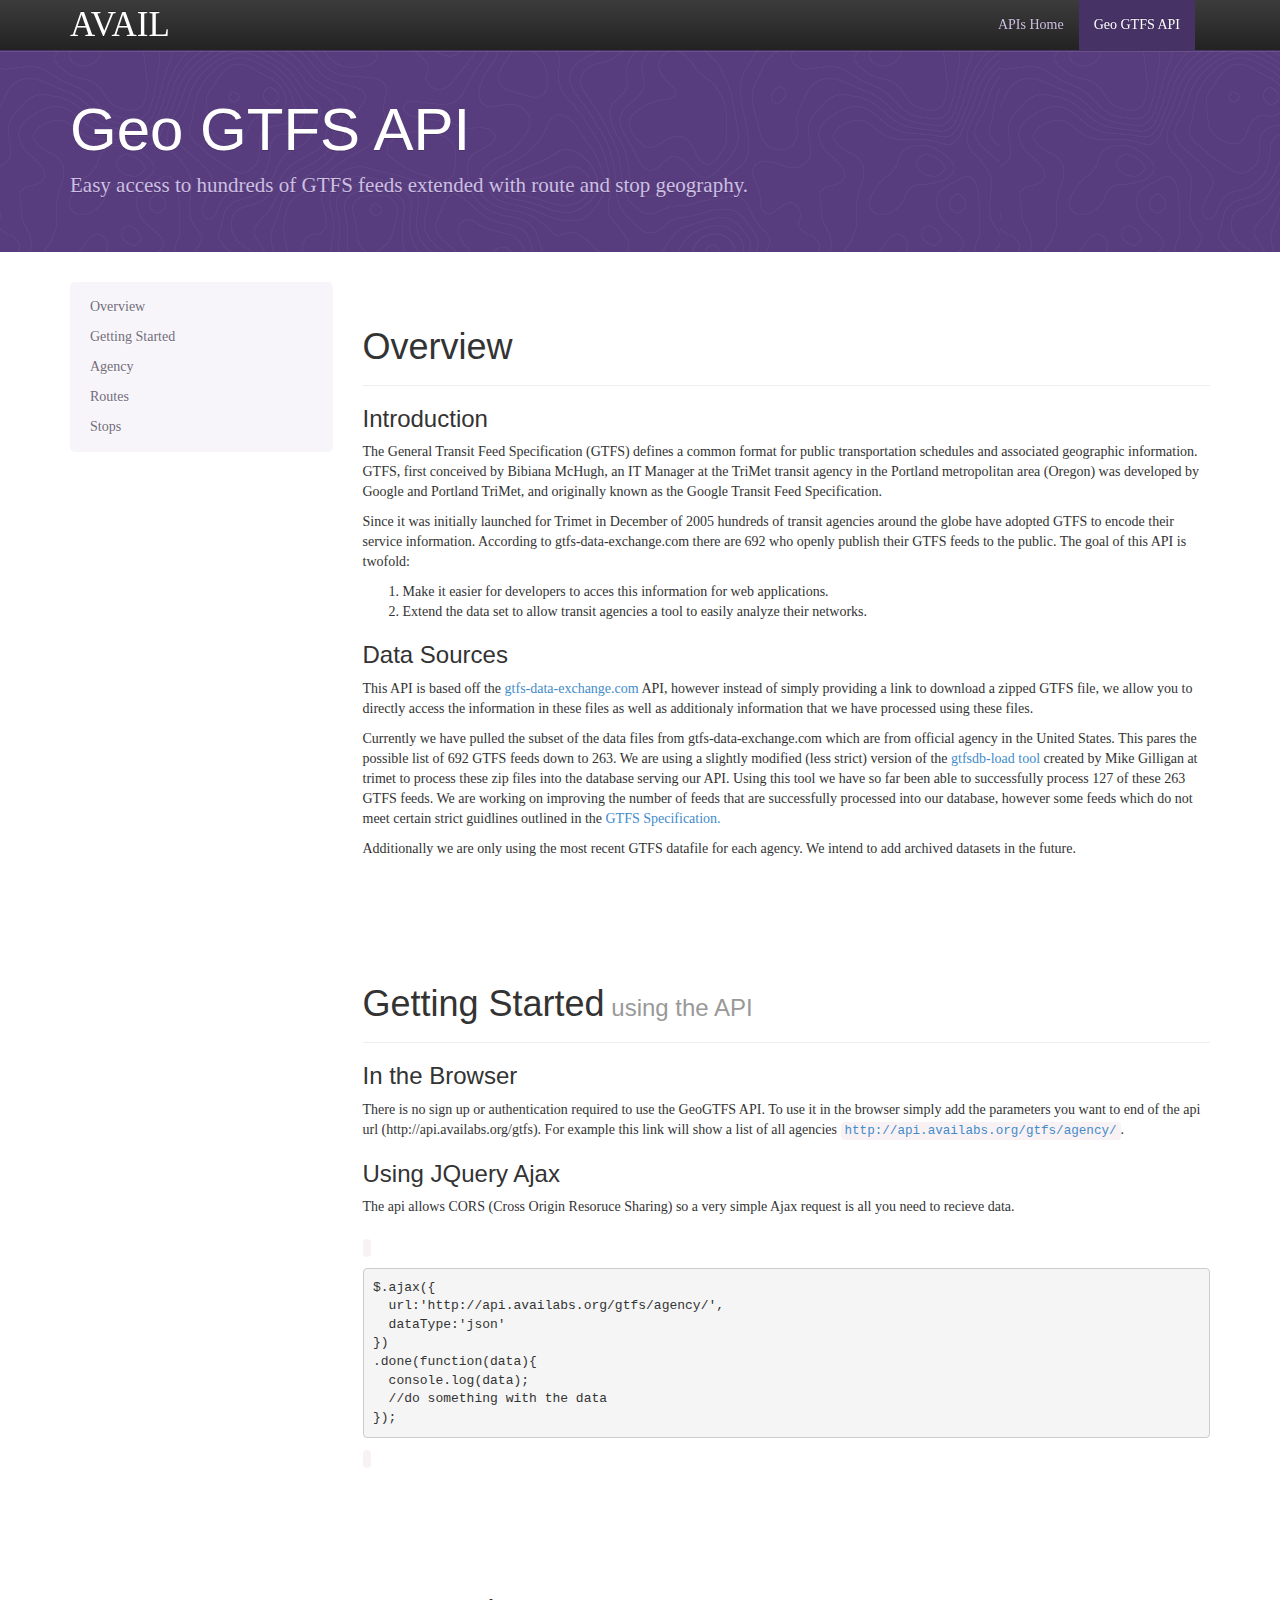
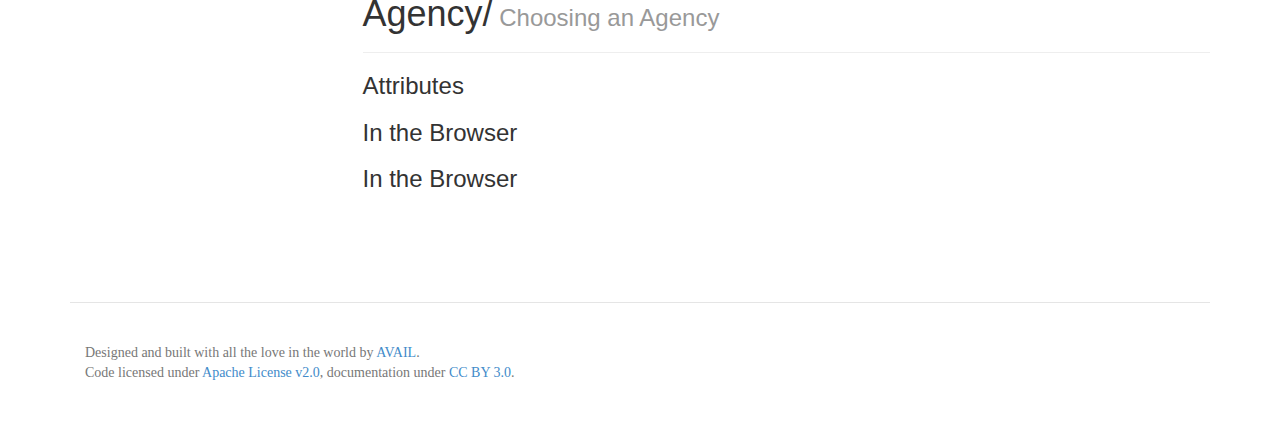
==== index.html @ b0ad1e2f "initial commit" ====
<!DOCTYPE html>
<!--[if lt IE 7]>      <html class="no-js lt-ie9 lt-ie8 lt-ie7"> <![endif]-->
<!--[if IE 7]>         <html class="no-js lt-ie9 lt-ie8"> <![endif]-->
<!--[if IE 8]>         <html class="no-js lt-ie9"> <![endif]-->
<!--[if gt IE 8]><!--> <html class="no-js"> <!--<![endif]-->
<head>
  <meta charset="utf-8">
  <meta http-equiv="X-UA-Compatible" content="IE=edge,chrome=1">
  <title>Geo GTFS API Docs | AVAIL </title>
  <meta name="description" content="">
  <meta name="viewport" content="width=device-width">
  <link rel="stylesheet" href="css/bootstrap.min.css">
  <style>
      body {
          padding-top: 50px;
          padding-bottom: 20px;
      }
  </style>
  <link rel="stylesheet" href="css/bootstrap-theme.min.css">
  <link rel="stylesheet" href="css/main.css">
  <script src="js/vendor/modernizr-2.6.2-respond-1.1.0.min.js"></script>
</head>
<body>
  <a class="sr-only" href="#content">Skip navigation</a>
  <!-- Docs master nav -->
<header class="navbar navbar-inverse navbar-fixed-top bs-docs-nav" role="banner">
  <div class="container">
    <div class="navbar-header">
      <button class="navbar-toggle" type="button" data-toggle="collapse" data-target=".bs-navbar-collapse">
        <span class="sr-only">Toggle navigation</span>
        <span class="icon-bar"></span>
        <span class="icon-bar"></span>
        <span class="icon-bar"></span>
      </button>
      <a href="http://availabs.org/" class="navbar-brand">AVAIL</a>
    </div>
    <nav class="collapse navbar-collapse bs-navbar-collapse" role="navigation">
      <ul class="nav navbar-nav pull-right">
        <li>
          <a href="../components">APIs Home</a>
        </li>
        <li class="active">
          <a href="../javascript">Geo GTFS API</a>
        </li>
      </ul>
    </nav>
  </div>
</header>
<!-- Docs page layout -->
<div class="bs-header" id="content">
  <div class="container">
    <h1>Geo GTFS API</h1>
    <p>Easy access to hundreds of GTFS feeds extended with route and stop geography.</p>
  </div>
</div>

<div class="container bs-docs-container">
  <div class="row">
    <div class="col-md-3">
      <div class="bs-sidebar hidden-print" role="complementary">
        <ul class="nav bs-sidenav">
          <li>
            <a href="#docs-overview">Overview</a>
            <ul class="nav">
              <li><a href="#docs-introduction">Introduction</a></li>
              <li><a href="#docs-data-sources">Data Sources</a></li>
            </ul>
          </li>
          <li><a href="#getting-started">Getting Started</a>
            <ul class="nav">
              <li><a href="#in-the-browser">In the Browser</a></li>
              <li><a href="#using-jquery">Using JQuery</a></li>
            </ul>
          </li>
          <li>
            <a href="#agency">Agency</a>
            <ul class="nav">
              <li><a href="#agency-attributes">Attributes</a></li>
              <li><a href="#agency-id">/:id</a></li>
              <li><a href="#agency-find">/find</a></li>
            </ul>
          </li>
          <li>
            <a href="#agency">Routes</a>
            <ul class="nav">
              <li><a href="#agency-attributes">Attributes</a></li>
              <li><a href="#agency-id">/:id</a></li>
              <li><a href="#agency-find">/find</a></li>
            </ul>
          </li>
          <li>
            <a href="#agency">Stops</a>
            <ul class="nav">
              <li><a href="#agency-attributes">Attributes</a></li>
              <li><a href="#agency-id">/:id</a></li>
              <li><a href="#agency-find">/find</a></li>
            </ul>
          </li>
        </ul>
      </div>
    </div>
    <div class="col-md-9" role="main">
      <!-- Overview
      ================================================== -->
      <div class="bs-docs-section">
        <div class="page-header">
          <h1 id="docs-overview">Overview</h1>
        </div>

        <h3 id="docs-introduction">Introduction</h3>
        <p> The General Transit Feed Specification (GTFS) defines a common format for public transportation schedules and associated geographic information. GTFS, first conceived by Bibiana McHugh, an IT Manager at the TriMet transit agency in the Portland metropolitan area (Oregon) was developed by Google and Portland TriMet, and originally known as the Google Transit Feed Specification.</p>
        
        <p>Since it was initially launched for Trimet in December of 2005 hundreds of transit agencies around the globe have adopted GTFS to encode their service information. According to gtfs-data-exchange.com there are 692 who openly publish their GTFS feeds to the public. The goal of this API is twofold:  
          <ol>
            <li>Make it easier for developers to acces this information for web applications.</li>
            <li>Extend the data set to allow transit agencies a tool to easily analyze their networks.</li>
          </ol>
        </p>

        <h3 id="docs-data-sources">Data Sources</h3>
        <p> This API is based off the <a href="http://gtfs-data-exchange.com">gtfs-data-exchange.com</a> API, however instead of simply providing a link to download a zipped GTFS file, we allow you to directly access the information in these files as well as additionaly information that we have processed using these files.
        </p>

            <p>Currently we have pulled the subset of the data files from gtfs-data-exchange.com which are from official agency in the United States. This pares the possible list of 692 GTFS feeds down to 263. We are using a slightly modified (less strict) version of the <a href="https://code.google.com/p/gtfsdb/">gtfsdb-load tool</a> created by Mike Gilligan at trimet to process these zip files into the database serving our API. Using this tool we have so far been able to successfully process 127 of these 263 GTFS feeds. We are working on improving the number of feeds that are successfully processed into our database, however some feeds which do not meet certain strict guidlines outlined in the <a href="http://code.google.com/transit/spec/transit_feed_specification.html">GTFS Specification.</a>
            </p>

            <p>
              Additionally we are only using the most recent GTFS datafile for each agency. We intend to add archived datasets in the future. 
            </p>

      </div>
      <!-- Getting Started
      ================================================== -->
      <div class="bs-docs-section">
        <div class="page-header">
          <h1 id="getting-started">Getting Started<small> using the API</small></h1>
        </div>
        <h3 id="in-the-browser">In the Browser</h3>
        <p> There is no sign up or authentication required to use the GeoGTFS API. To use it in the browser simply add the parameters you want to end of the api url (http://api.availabs.org/gtfs). For example this link will show a list of all agencies <code><a href="http://api.availabs.org/gtfs/agency" target="_blank">http://api.availabs.org/gtfs/agency/</a></code>.

        </p>
        <h3 id="using-jquery">Using JQuery Ajax</h3>
        <p>
          The api allows CORS (Cross Origin Resoruce Sharing) so a very simple Ajax request is all you need to recieve data.<br>
          <br>
          <code>
<pre>
$.ajax({
  url:'http://api.availabs.org/gtfs/agency/',
  dataType:'json'
})
.done(function(data){
  console.log(data);
  //do something with the data
});
</pre>
          </code>

        </p>
      </div>
      <div class="bs-docs-section">
        <div class="page-header">
          <h1 id="agency">Agency/<small> Choosing an Agency</small></h1>
        </div>
        <h3 id="agency-attributes">Attributes</h3>
        <p></p>
        <h3 id="in-the-browser">In the Browser</h3>
        <p></p>
        <h3 id="in-the-browser">In the Browser</h3>
        <p></p>
      </div>
  </div><!-- end role="main"-->
</div><!-- end class="container bs-docs-container" -->

<!-- Footer
================================================== -->
<footer class="bs-footer" role="contentinfo">
  <div class="container">
    <div class="bs-social">
     
    </div>
    <p>Designed and built with all the love in the world by <a href="http://availabs.org" target="_blank">AVAIL</a>.</p>
    <p>Code licensed under <a href="http://www.apache.org/licenses/LICENSE-2.0" target="_blank">Apache License v2.0</a>, documentation under <a href="http://creativecommons.org/licenses/by/3.0/">CC BY 3.0</a>.</p>
  </div>
</footer>

<script src="//ajax.googleapis.com/ajax/libs/jquery/1.10.1/jquery.min.js"></script>
<script>window.jQuery || document.write('<script src="js/vendor/jquery-1.10.1.min.js"><\/script>')</script>
<script src="js/vendor/bootstrap.min.js"></script>
<script src="js/main.js"></script>
<script src="http://d3js.org/d3.v3.min.js"></script>
<script src="http://d3js.org/d3.hexbin.v0.min.js?5c6e4f0"></script>
<script src="http://d3js.org/d3.geo.tile.v0.min.js"></script>
<script type="text/javascript" src="http://maps.google.com/maps/api/js?sensor=false"></script>
<script type="text/javascript" src="js/vendor/jquery.gmap.js"></script>
</body>
</html>
---- css/main.css ----
/* ==========================================================================
   Author's custom styles
   ========================================================================== */


@font-face {
  font-family: 'Oxygen';
  font-style: normal;
  font-weight: 400;
  src: local('Oxygen'), local('Oxygen-Regular'), url(http://themes.googleusercontent.com/static/fonts/oxygen/v2/RzoNiRR1p2Mqyyz2RwqSMw.woff) format('woff');
}
@font-face {
  font-family: 'Oxygen';
  font-style: normal;
  font-weight: 700;
  src: local('Oxygen Bold'), local('Oxygen-Bold'), url(http://themes.googleusercontent.com/static/fonts/oxygen/v2/yVHpdQrmTj9Kax1tmFSx2j8E0i7KZn-EPnyo3HZu7kw.woff) format('woff');
}
/*
 * Bootstrap Documentation
 * Special styles for presenting Bootstrap's documentation and code examples.
 *
 * Table of contents:
 *
 * Scaffolding
 * Main navigation
 * Footer
 * Social buttons
 * Homepage
 * Page headers
 * Old docs callout
 * Ads
 * Side navigation
 * Docs sections
 * Callouts
 * Grid styles
 * Examples
 * Code snippets (highlight)
 * Responsive tests
 * Glyphicons
 * Customizer
 * Miscellaneous
 */


/*
 * Scaffolding
 *
 * Update the basics of our documents to prep for docs content.
 */

body {
  position: relative; /* For scrollyspy */
  padding-top: 50px; /* Account for fixed navbar */
  font-family: 'Oxygen';
}

/* Keep code small in tables on account of limited space */
.table code {
  font-size: 13px;
  font-weight: normal;
}

/* Outline button for use within the docs */
.btn-outline {
  color: #563d7c;
  background-color: #fff;
  border-color: #e5e5e5;
}
.btn-outline:hover,
.btn-outline:focus,
.btn-outline:active {
  color: #fff;
  background-color: #563d7c;
  border-color: #563d7c;
}

/* Inverted outline button (white on dark) */
.btn-outline-inverse {
  color: #fff;
  background-color: transparent;
  border-color: #cdbfe3;
}
.btn-outline-inverse:hover,
.btn-outline-inverse:focus,
.btn-outline-inverse:active {
  color: #563d7c;
  text-shadow: none;
  background-color: #fff;
  border-color: #fff;
}


/*
 * Main navigation
 *
 * Turn the `.navbar` at the top of the docs purple.
 */

.bs-docs-nav {
  text-shadow: 0 -1px 0 rgba(0,0,0,.15);
  background-color: #563d7c;
  border-color: #463265;
  box-shadow: 0 1px 0 rgba(255,255,255,.1);
}
.bs-docs-nav .navbar-collapse {
  border-color: #463265;
}
.bs-docs-nav .navbar-brand {
  color: #fff;
  font-size: 2.5em;
}
.bs-docs-nav .navbar-nav > li > a {
  color: #cdbfe3;
}
.bs-docs-nav .navbar-nav > li > a:hover {
  color: #fff;
}
.bs-docs-nav .navbar-nav > .active > a,
.bs-docs-nav .navbar-nav > .active > a:hover {
  color: #fff;
  background-color: #463265;
}
.bs-docs-nav .navbar-toggle {
  border-color: #563d7c;
}
.bs-docs-nav .navbar-toggle:hover {
  background-color: #463265;
  border-color: #463265;
}


/*
 * Footer
 *
 * Separated section of content at the bottom of all pages, save the homepage.
 */

.bs-footer {
  padding-top: 40px;
  padding-bottom: 30px;
  margin-top: 100px;
  color: #777;
  text-align: center;
  border-top: 1px solid #e5e5e5;
}
.footer-links {
  margin: 10px 0;
  padding-left: 0;
}
.footer-links li {
  display: inline;
  padding: 0 2px;
}
.footer-links li:first-child {
  padding-left: 0;
}

@media (min-width: 768px) {
  .bs-footer {
    text-align: left;
  }
  .bs-footer p {
    margin-bottom: 0;
  }
}


/*
 * Social buttons
 *
 * Twitter and GitHub social action buttons (for homepage and footer).
 */

.bs-social {
  text-align: center;
}
.bs-social-buttons {
  display: inline-block;
  margin-bottom: 20px;
  padding-left: 0;
  list-style: none;
}
.bs-social-buttons li {
  display: inline-block;
  line-height: 1;
  padding: 5px 8px;
}
.bs-social-buttons .twitter-follow-button {
  width: 225px !important;
}
.bs-social-buttons .twitter-share-button {
  width: 98px !important;
}
/* Style the GitHub buttons via CSS instead of inline attributes */
.github-btn {
  border: 0;
  overflow: hidden;
}

@media screen and (min-width: 768px) {
  .bs-social {
    text-align: left;
  }
}


/*
 * Topography, yo!
 *
 * Apply the map background via base64 and relevant colors where we need 'em.
 */

.bs-docs-home,
.bs-header {
  color: #cdbfe3;
  background-color: #428bca;
  background-image: url([data-uri]);
}


/*
 * Homepage
 *
 * Tweaks to the custom homepage and the masthead (main jumbotron).
 */

 /* Masthead (headings and download button) */
 .bs-masthead {
  position: relative;
  padding: 30px 15px;
  text-align: center;
  text-shadow: 0 1px 0 rgba(0,0,0,.15);
}
.bs-masthead h1 {
  font-size: 50px;
  line-height: 1;
  color: #fff;
}
.bs-masthead .btn-outline-inverse {
  margin-top: 20px;
  margin-bottom: 20px;
  padding: 18px 24px;
  font-size: 24px;
}

/* Links to project-level content like the repo, Expo, etc */
.bs-masthead-links {
  margin-bottom: 20px;
  padding-left: 0;
  list-style: none;
  text-align: center;
}
.bs-masthead-links li {
  display: inline-block;
  padding: 4px 8px;
}
.bs-masthead-links a {
  color: #fff;
}

@media screen and (min-width: 768px) {
  .bs-masthead {
    text-align: left;
    padding-top:    140px;
    padding-bottom: 140px;
  }
  .bs-masthead h1 {
    font-size: 100px;
  }
  .bs-masthead .lead {
    margin-right: 25%;
    font-size: 30px;
  }
  .bs-masthead-links {
    padding: 0;
    text-align: left;
  }
}


/*
 * Page headers
 *
 * Jumbotron-esque headers at the top of every page that's not the homepage.
 */


/* Page headers */
.bs-header {
  padding: 30px 15px 40px; /* side padding builds on .container 15px, so 30px */
  font-size: 16px;
  text-align: center;
  text-shadow: 0 1px 0 rgba(0,0,0,.15);
}
.bs-header h1 {
  color: #fff;
}
.bs-header p {
  font-weight: 300;
  line-height: 1.5;
}
.bs-header .container {
  position: relative;
}

@media screen and (min-width: 768px) {
  .bs-header {
    font-size: 21px;
    text-align: left;
  }
  .bs-header h1 {
    font-size: 60px;
    line-height: 1;
  }
}

@media screen and (min-width: 992px) {
  .bs-header h1,
  .bs-header p {
    margin-right: 380px;
  }
}


/*
 * Carbon ads
 *
 * Single display ad that shows on all pages (except homepage) in page headers.
 * The hella `!important` is required for any pre-set property.
 */

.carbonad {
  width: auto !important;
  margin: 50px -30px -40px !important;
  padding: 20px !important;
  overflow: hidden; /* clearfix */
  height: auto !important;
  font-size: 13px !important;
  line-height: 16px !important;
  text-align: left;
  background: #463265 !important;
  border: 0 !important;
  box-shadow: inset 0 3px 5px rgba(0,0,0,.075);
}
.carbonad-img {
  margin: 0 !important;
}
.carbonad-text,
.carbonad-tag {
  float: none !important;
  display: block !important;
  width: auto !important;
  height: auto !important;
  margin-left: 145px !important;
  font-family: "Helvetica Neue", Helvetica, Arial, sans-serif !important;
}
.carbonad-text {
  padding-top: 0 !important;
}
.carbonad-tag {
  color: #cdbfe3 !important;
  text-align: left !important;
}
.carbonad-text a,
.carbonad-tag a {
  color: #fff !important;
}
.carbonad #azcarbon > img {
  display: none; /* hide what I assume are tracking images */
}

@media screen and (min-width: 768px) {
  .carbonad {
    margin: 0 !important;
    border-radius: 4px;
    box-shadow: inset 0 3px 5px rgba(0,0,0,.075), 0 1px 0 rgba(255,255,255,.1);
  }
}

@media screen and (min-width: 992px) {
  .carbonad {
    position: absolute;
    top: 20px;
    right: 0;
    padding: 15px !important;
    width: 330px !important;
    min-height: 132px;
  }
}


/* Homepage variations */
.bs-docs-home .carbonad {
  margin: 0 -15px 40px !important;
}
@media screen and (min-width: 480px) {
  .bs-docs-home .carbonad {
    width: 330px !important;
    margin: 0 auto 40px !important;
    border-radius: 4px;
  }
}
@media screen and (min-width: 768px) {
  .bs-docs-home .carbonad {
    float: left;
    width: 330px !important;
    margin: 0 0 30px !important;
  }
  .bs-docs-home .bs-social,
  .bs-docs-home .bs-masthead-links {
    margin-left: 350px;
  }
}
@media screen and (min-width: 992px) {
  .bs-docs-home .carbonad {
    position: static;
  }
}
@media screen and (min-width: 1170px) {
  .bs-docs-home .carbonad {
    margin-top: -25px !important;
  }
}


/*
 * Callout for 2.3.2 docs
 *
 * Only appears below page headers (not on the homepage). The homepage gets its
 * own link with the masthead links.
 */

.bs-old-docs {
  padding: 15px 20px;
  color: #777;
  background-color: #fafafa;
  border-top: 1px solid #fff;
  border-bottom: 1px solid #e5e5e5;
}
.bs-old-docs strong {
  color: #555;
}


/*
 * Side navigation
 *
 * Scrollspy and affixed enhanced navigation to highlight sections and secondary
 * sections of docs content.
 */

/* By default it's not affixed in mobile views, so undo that */
.bs-sidebar.affix {
  position: static;
}

/* First level of nav */
.bs-sidenav {
  margin-top: 30px;
  margin-bottom: 30px;
  padding-top:    10px;
  padding-bottom: 10px;
  text-shadow: 0 1px 0 #fff;
  background-color: #f7f5fa;
  border-radius: 5px;
}

/* All levels of nav */
.bs-sidebar .nav > li > a {
  display: block;
  color: #716b7a;
  padding: 5px 20px;
}
.bs-sidebar .nav > li > a:hover,
.bs-sidebar .nav > li > a:focus {
  text-decoration: none;
  background-color: #e5e3e9;
  border-right: 1px solid #dbd8e0;
}
.bs-sidebar .nav > .active > a,
.bs-sidebar .nav > .active:hover > a,
.bs-sidebar .nav > .active:focus > a {
  font-weight: bold;
  color: #563d7c;
  background-color: transparent;
  border-right: 1px solid #563d7c;
}

/* Nav: second level (shown on .active) */
.bs-sidebar .nav .nav {
  display: none; /* Hide by default, but at >768px, show it */
  margin-bottom: 8px;
}
.bs-sidebar .nav .nav > li > a {
  padding-top:    3px;
  padding-bottom: 3px;
  padding-left: 30px;
  font-size: 90%;
}

/* Show and affix the side nav when space allows it */
@media screen and (min-width: 992px) {
  .bs-sidebar .nav > .active > ul {
    display: block;
  }
  /* Widen the fixed sidebar */
  .bs-sidebar.affix,
  .bs-sidebar.affix-bottom {
    width: 213px;
  }
  .bs-sidebar.affix {
    position: fixed; /* Undo the static from mobile first approach */
    top: 80px;
  }
  .bs-sidebar.affix-bottom {
    position: absolute; /* Undo the static from mobile first approach */
  }
  .bs-sidebar.affix-bottom .bs-sidenav,
  .bs-sidebar.affix .bs-sidenav {
    margin-top: 0;
    margin-bottom: 0;
  }
}
@media screen and (min-width: 1200px) {
  /* Widen the fixed sidebar again */
  .bs-sidebar.affix-bottom,
  .bs-sidebar.affix {
    width: 263px;
  }
}


/*
 * Docs sections
 *
 * Content blocks for each component or feature.
 */

/* Space things out */
.bs-docs-section + .bs-docs-section {
  padding-top: 40px;
}

/* Janky fix for preventing navbar from overlapping */
h1[id] {
  padding-top: 80px;
  margin-top: -45px;
}


/*
 * Callouts
 *
 * Not quite alerts, but custom and helpful notes for folks reading the docs.
 * Requires a base and modifier class.
 */

/* Common styles for all types */
.bs-callout {
  margin: 20px 0;
  padding: 15px 30px 15px 15px;
  border-left: 5px solid #eee;
}
.bs-callout h4 {
  margin-top: 0;
}
.bs-callout p:last-child {
  margin-bottom: 0;
}
.bs-callout code,
.bs-callout .highlight {
  background-color: #fff;
}

/* Variations */
.bs-callout-danger {
  background-color: #fcf2f2;
  border-color: #dFb5b4;
}
.bs-callout-warning {
  background-color: #fefbed;
  border-color: #f1e7bc;
}
.bs-callout-info {
  background-color: #f0f7fd;
  border-color: #d0e3f0;
}


/*
 * Grid examples
 *
 * Highlight the grid columns within the docs so folks can see their padding,
 * alignment, sizing, etc.
 */

.show-grid {
  margin-bottom: 15px;
}
.show-grid [class^="col-"] {
  padding-top: 10px;
  padding-bottom: 10px;
  background-color: #eee;
  border: 1px solid #ddd;
  background-color: rgba(86,61,124,.15);
  border: 1px solid rgba(86,61,124,.2);
}


/*
 * Examples
 *
 * Isolated sections of example content for each component or feature. Usually
 * followed by a code snippet.
 */

.bs-example {
  position: relative;
  padding: 45px 15px 15px;
  margin: 0 -15px 15px;
  background-color: #fafafa;
  box-shadow: inset 0 3px 6px rgba(0,0,0,.05);
  border-color: #e5e5e5 #eee #eee;
  border-style: solid;
  border-width: 1px 0;
}
/* Echo out a label for the example */
.bs-example:after {
  content: "Example";
  position: absolute;
  top:  15px;
  left: 15px;
  font-size: 12px;
  font-weight: bold;
  color: #bbb;
  text-transform: uppercase;
  letter-spacing: 1px;
}

/* Tweak display of the code snippets when following an example */
.bs-example + .highlight {
  margin: -15px -15px 15px;
  border-radius: 0;
  border-width: 0 0 1px;
}

/* Make the examples and snippets not full-width */
@media screen and (min-width: 768px) {
  .bs-example {
    margin-left: 0;
    margin-right: 0;
    background-color: #fff;
    border-width: 1px;
    border-color: #ddd;
    border-radius: 4px 4px 0 0;
    box-shadow: none;
  }
  .bs-example + .highlight {
    margin-top: -16px;
    margin-left: 0;
    margin-right: 0;
    border-width: 1px;
    border-bottom-left-radius: 4px;
    border-bottom-right-radius: 4px;
  }
}

/* Tweak content of examples for optimum awesome */
.bs-example > p:last-child,
.bs-example > ul:last-child,
.bs-example > ol:last-child,
.bs-example > blockquote:last-child,
.bs-example > .form-control:last-child,
.bs-example > .table:last-child,
.bs-example > .navbar:last-child,
.bs-example > .jumbotron:last-child,
.bs-example > .alert:last-child,
.bs-example > .panel:last-child,
.bs-example > .list-group:last-child,
.bs-example > .well:last-child,
.bs-example > .progress:last-child,
.bs-example > .table-responsive:last-child > .table {
  margin-bottom: 0;
}
.bs-example > p > .close {
  float: none;
}

/* Typography */
.bs-example-type .table td:last-child {
  color: #999;
  vertical-align: middle;
}
.bs-example-type .table td {
  padding: 15px 0;
  border-color: #eee;
}
.bs-example-type .table tr:first-child td {
  border-top: 0;
}
.bs-example-type h1,
.bs-example-type h2,
.bs-example-type h3,
.bs-example-type h4,
.bs-example-type h5,
.bs-example-type h6 {
  margin: 0;
}

/* Images */
.bs-example > .img-circle,
.bs-example > .img-rounded,
.bs-example > .img-thumbnail {
  margin: 5px;
}

/* Buttons */
.bs-example > .btn,
.bs-example > .btn-group {
  margin-top: 5px;
  margin-bottom: 5px;
}
.bs-example > .btn-toolbar + .btn-toolbar {
  margin-top: 10px;
}

/* Forms */
.bs-example-control-sizing select,
.bs-example-control-sizing input[type="text"] + input[type="text"] {
  margin-top: 10px;
}
.bs-example-form .input-group {
  margin-bottom: 10px;
}
.bs-example > textarea.form-control {
  resize: vertical;
}

/* List groups */
.bs-example > .list-group {
  max-width: 400px;
}

/* Navbars */
.bs-example .navbar:last-child {
  margin-bottom: 0;
}
.bs-navbar-top-example,
.bs-navbar-bottom-example {
  z-index: 1;
  padding: 0;
  overflow: hidden; /* cut the drop shadows off */
}
.bs-navbar-top-example .navbar-header,
.bs-navbar-bottom-example .navbar-header {
  margin-left: 0;
}
.bs-navbar-top-example .navbar-fixed-top,
.bs-navbar-bottom-example .navbar-fixed-bottom {
  position: relative;
  margin-left: 0;
  margin-right: 0;
}
.bs-navbar-top-example {
  padding-bottom: 45px;
}
.bs-navbar-top-example:after {
  top: auto;
  bottom: 15px;
}
.bs-navbar-top-example .navbar-fixed-top {
  top: -1px;
}
.bs-navbar-bottom-example {
  padding-top: 45px;
}
.bs-navbar-bottom-example .navbar-fixed-bottom {
  bottom: -1px;
}
.bs-navbar-bottom-example .navbar {
  margin-bottom: 0;
}
@media (min-width: 768px) {
  .bs-navbar-top-example .navbar-fixed-top,
  .bs-navbar-bottom-example .navbar-fixed-bottom {
    position: absolute;
  }
  .bs-navbar-top-example {
    border-radius: 0 0 4px 4px;
  }
  .bs-navbar-bottom-example {
    border-radius: 4px 4px 0 0;
  }
}

/* Pagination */
.bs-example .pagination {
  margin-top: 10px;
  margin-bottom: 10px;
}

/* Pager */
.bs-example > .pager {
  margin-top: 0;
}

/* Example modals */
.bs-example-modal {
  background-color: #f5f5f5;
}
.bs-example-modal .modal {
  position: relative;
  top: auto;
  right: auto;
  left: auto;
  bottom: auto;
  z-index: 1;
  display: block;
}
.bs-example-modal .modal-dialog {
  left: auto;
  margin-left: auto;
  margin-right: auto;
}

/* Example dropdowns */
.bs-example > .dropdown > .dropdown-menu {
  position: static;
  display: block;
  margin-bottom: 5px;
}

/* Example tabbable tabs */
.bs-example-tabs .nav-tabs {
  margin-bottom: 15px;
}

/* Tooltips */
.bs-example-tooltips {
  text-align: center;
}
.bs-example-tooltips > .btn {
  margin-top: 5px;
  margin-bottom: 5px;
}

/* Popovers */
.bs-example-popover {
  padding-bottom: 24px;
  background-color: #f9f9f9;
}
.bs-example-popover .popover {
  position: relative;
  display: block;
  float: left;
  width: 260px;
  margin: 20px;
}

/* Scrollspy demo on fixed height div */
.scrollspy-example {
  position: relative;
  height: 200px;
  margin-top: 10px;
  overflow: auto;
}


/*
 * Code snippets
 *
 * Generated via Pygments and Jekyll, these are snippets of HTML, CSS, and JS.
 */

.highlight {
  display: none; /* hidden by default, until >480px */
  padding: 9px 14px;
  margin-bottom: 14px;
  background-color: #f7f7f9;
  border: 1px solid #e1e1e8;
  border-radius: 4px;
}
.highlight pre {
  padding: 0;
  margin-top: 0;
  margin-bottom: 0;
  background-color: transparent;
  border: 0;
  white-space: nowrap;
}
.highlight pre code {
  font-size: inherit;
  color: #333; /* Effectively the base text color */
}
.highlight pre .lineno {
  display: inline-block;
  width: 22px;
  padding-right: 5px;
  margin-right: 10px;
  text-align: right;
  color: #bebec5;
}

/* Show code snippets when we have the space */
@media screen and (min-width: 481px) {
  .highlight {
    display: block;
  }
}


/*
 * Responsive tests
 *
 * Generate a set of tests to show the responsive utilities in action.
 */

/* Responsive (scrollable) doc tables */
.table-responsive .highlight pre {
  white-space: normal;
}

/* Utility classes table  */
.bs-table th small,
.responsive-utilities th small {
  display: block;
  font-weight: normal;
  color: #999;
}
.responsive-utilities tbody th {
  font-weight: normal;
}
.responsive-utilities td {
  text-align: center;
}
.responsive-utilities td.is-visible {
  color: #468847;
  background-color: #dff0d8 !important;
}
.responsive-utilities td.is-hidden {
  color: #ccc;
  background-color: #f9f9f9 !important;
}

/* Responsive tests */
.responsive-utilities-test {
  margin-top: 5px;
}
.responsive-utilities-test .col-xs-6 {
  margin-bottom: 10px;
}
.responsive-utilities-test span {
  padding: 15px 10px;
  font-size: 14px;
  font-weight: bold;
  line-height: 1.1;
  text-align: center;
  border-radius: 4px;
}
.visible-on .col-xs-6 .hidden-xs,
.visible-on .col-xs-6 .hidden-sm,
.visible-on .col-xs-6 .hidden-md,
.visible-on .col-xs-6 .hidden-lg,
.hidden-on .col-xs-6 .visible-xs,
.hidden-on .col-xs-6 .visible-sm,
.hidden-on .col-xs-6 .visible-md,
.hidden-on .col-xs-6 .visible-lg {
  color: #999;
  border: 1px solid #ddd;
}
.visible-on .col-xs-6 .visible-xs,
.visible-on .col-xs-6 .visible-sm,
.visible-on .col-xs-6 .visible-md,
.visible-on .col-xs-6 .visible-lg,
.hidden-on .col-xs-6 .hidden-xs,
.hidden-on .col-xs-6 .hidden-sm,
.hidden-on .col-xs-6 .hidden-md,
.hidden-on .col-xs-6 .hidden-lg {
  color: #468847;
  background-color: #dff0d8;
  border: 1px solid #d6e9c6;
}


/*
 * Glyphicons
 *
 * Special styles for displaying the icons and their classes in the docs.
 */

.bs-glyphicons {
  padding-left: 0;
  padding-bottom: 1px;
  margin-bottom: 20px;
  list-style: none;
  overflow: hidden;
}
.bs-glyphicons li {
  float: left;
  width: 25%;
  height: 115px;
  padding: 10px;
  margin: 0 -1px -1px 0;
  font-size: 12px;
  line-height: 1.4;
  text-align: center;
  border: 1px solid #ddd;
}
.bs-glyphicons .glyphicon {
  display: block;
  margin: 5px auto 10px;
  font-size: 24px;
}
.bs-glyphicons li:hover {
  background-color: rgba(86,61,124,.1);
}

@media (min-width: 768px) {
  .bs-glyphicons li {
    width: 12.5%;
  }
}


/*
 * Customizer
 *
 * Since this is so form control heavy, we have quite a few styles to customize
 * the display of inputs, headings, and more. Also included are all the download
 * buttons and actions.
 */

.bs-customizer .toggle {
  float: right;
  margin-top: 85px; /* On account of ghetto navbar fix */
}

/* Headings and form contrls */
.bs-customizer label {
  margin-top: 10px;
  font-weight: 500;
  color: #444;
}
.bs-customizer h2 {
  margin-top: 0;
  margin-bottom: 5px;
  padding-top: 30px;
}
.bs-customizer h4 {
  margin-top: 15px;
}
.bs-customizer input[type="text"] {
  font-family: Menlo, Monaco, Consolas, "Courier New", monospace;
  background-color: #fafafa;
}
.bs-customizer .help-block {
  font-size: 12px;
}

/* For the variables, use regular weight */
#less-section label {
  font-weight: normal;
}

/* Downloads */
.bs-customize-download .btn-outline {
  padding: 20px;
}

/* Error handling */
.bs-customizer-alert {
  position: fixed;
  top: 51px;
  left: 0;
  right: 0;
  z-index: 1030;
  padding: 15px 0;
  color: #fff;
  background-color: #d9534f;
  box-shadow: inset 0 1px 0 rgba(255,255,255,.25);
  border-bottom: 1px solid #b94441;
}
.bs-customizer-alert .close {
  margin-top: -4px;
  font-size: 24px;
}
.bs-customizer-alert p {
  margin-bottom: 0;
}
.bs-customizer-alert .glyphicon {
  margin-right: 5px;
}
.bs-customizer-alert pre {
  margin: 10px 0 0;
  color: #fff;
  background-color: #a83c3a;
  border-color: #973634;
  box-shadow: inset 0 2px 4px rgba(0,0,0,.05), 0 1px 0 rgba(255,255,255,.1);
}


/*
 * Miscellaneous
 *
 * Odds and ends for optimum docs display.
 */

/* Examples gallery: space out content better */
.bs-examples h4 {
  margin-bottom: 5px;
}
.bs-examples p {
  margin-bottom: 20px;
}

/* Pseudo :focus state for showing how it looks in the docs */
#focusedInput {
  border-color: rgba(82,168,236,.8);
  outline: 0;
  outline: thin dotted \9; /* IE6-9 */
  -moz-box-shadow: 0 0 8px rgba(82,168,236,.6);
       box-shadow: 0 0 8px rgba(82,168,236,.6);
}

/* Better spacing on download options in getting started */
.bs-docs-dl-options h4 {
  margin-top: 15px;
  margin-bottom: 5px;
}
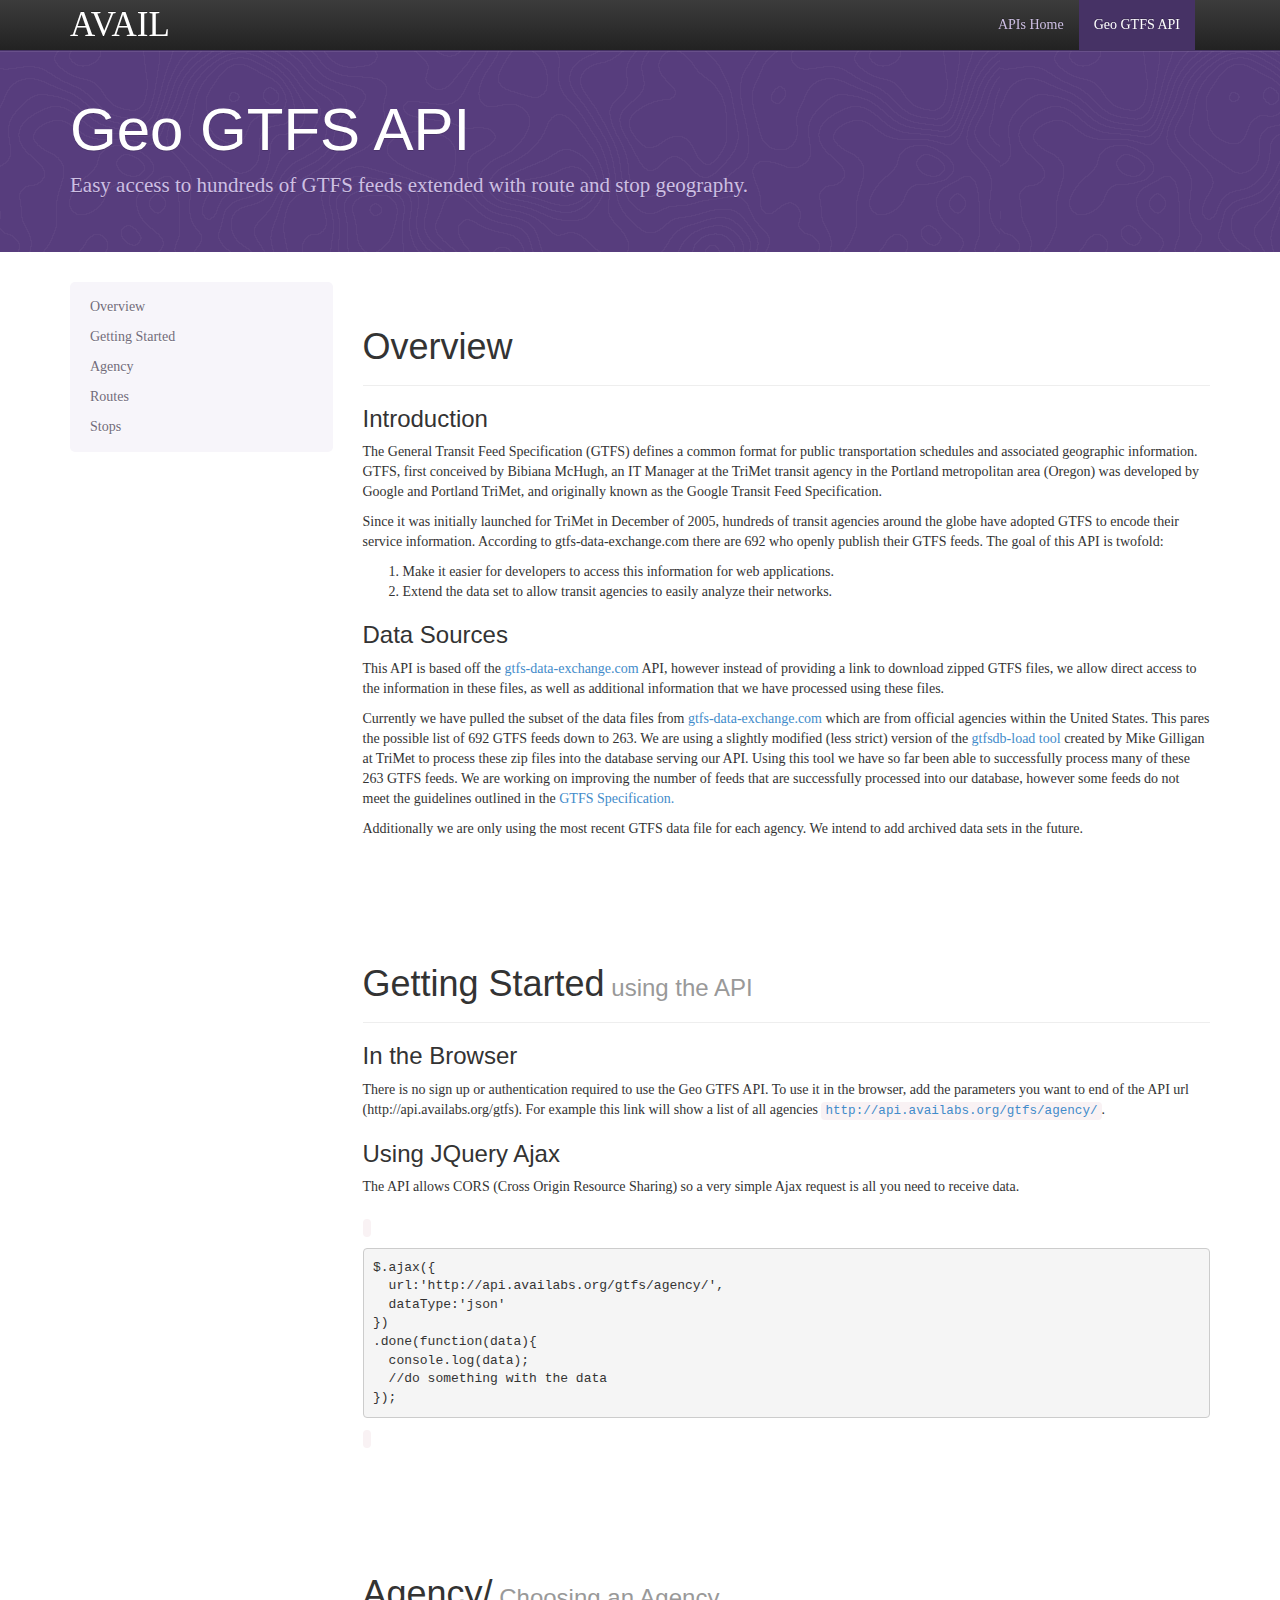
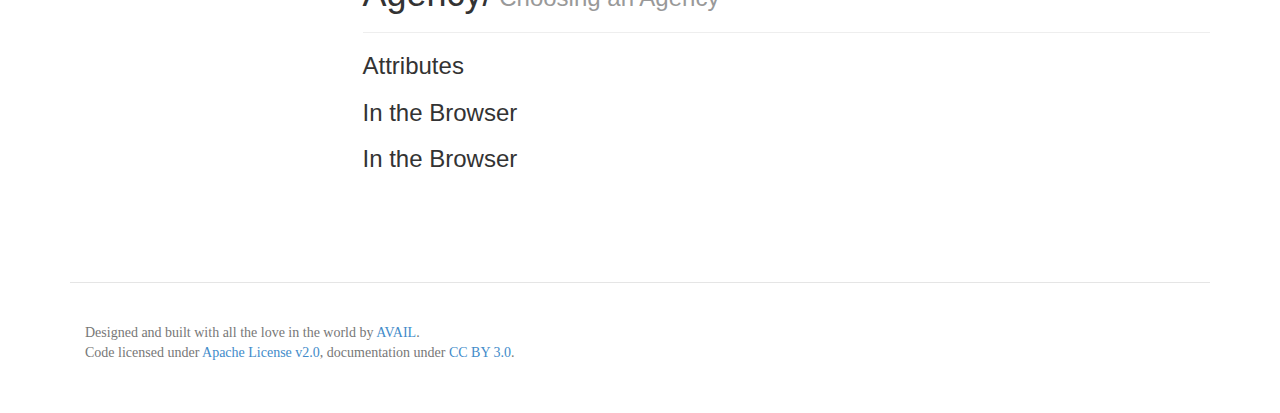
==== commit 702eaf5f: "content updates to index.html" ====
--- a/index.html
+++ b/index.html
@@ -110,22 +110,22 @@
         <h3 id="docs-introduction">Introduction</h3>
         <p> The General Transit Feed Specification (GTFS) defines a common format for public transportation schedules and associated geographic information. GTFS, first conceived by Bibiana McHugh, an IT Manager at the TriMet transit agency in the Portland metropolitan area (Oregon) was developed by Google and Portland TriMet, and originally known as the Google Transit Feed Specification.</p>
         
-        <p>Since it was initially launched for Trimet in December of 2005 hundreds of transit agencies around the globe have adopted GTFS to encode their service information. According to gtfs-data-exchange.com there are 692 who openly publish their GTFS feeds to the public. The goal of this API is twofold:  
+        <p>Since it was initially launched for TriMet in December of 2005, hundreds of transit agencies around the globe have adopted GTFS to encode their service information. According to gtfs-data-exchange.com there are 692 who openly publish their GTFS feeds. The goal of this API is twofold:  
           <ol>
-            <li>Make it easier for developers to acces this information for web applications.</li>
-            <li>Extend the data set to allow transit agencies a tool to easily analyze their networks.</li>
+            <li>Make it easier for developers to access this information for web applications.</li>
+            <li>Extend the data set to allow transit agencies to easily analyze their networks.</li>
           </ol>
         </p>
 
         <h3 id="docs-data-sources">Data Sources</h3>
-        <p> This API is based off the <a href="http://gtfs-data-exchange.com">gtfs-data-exchange.com</a> API, however instead of simply providing a link to download a zipped GTFS file, we allow you to directly access the information in these files as well as additionaly information that we have processed using these files.
+        <p> This API is based off the <a href="http://gtfs-data-exchange.com">gtfs-data-exchange.com</a> API, however instead of providing a link to download zipped GTFS files, we allow direct access to the information in these files, as well as additional information that we have processed using these files.
         </p>
 
-            <p>Currently we have pulled the subset of the data files from gtfs-data-exchange.com which are from official agency in the United States. This pares the possible list of 692 GTFS feeds down to 263. We are using a slightly modified (less strict) version of the <a href="https://code.google.com/p/gtfsdb/">gtfsdb-load tool</a> created by Mike Gilligan at trimet to process these zip files into the database serving our API. Using this tool we have so far been able to successfully process 127 of these 263 GTFS feeds. We are working on improving the number of feeds that are successfully processed into our database, however some feeds which do not meet certain strict guidlines outlined in the <a href="http://code.google.com/transit/spec/transit_feed_specification.html">GTFS Specification.</a>
+            <p>Currently we have pulled the subset of the data files from <a href="http://gtfs-data-exchange.com">gtfs-data-exchange.com</a> which are from official agencies within the United States. This pares the possible list of 692 GTFS feeds down to 263. We are using a slightly modified (less strict) version of the <a href="https://code.google.com/p/gtfsdb/">gtfsdb-load tool</a> created by Mike Gilligan at TriMet to process these zip files into the database serving our API. Using this tool we have so far been able to successfully process many of these 263 GTFS feeds. We are working on improving the number of feeds that are successfully processed into our database, however some feeds do not meet the guidelines outlined in the <a href="http://code.google.com/transit/spec/transit_feed_specification.html">GTFS Specification.</a>
             </p>
 
             <p>
-              Additionally we are only using the most recent GTFS datafile for each agency. We intend to add archived datasets in the future. 
+              Additionally we are only using the most recent GTFS data file for each agency. We intend to add archived data sets in the future. 
             </p>
 
       </div>
@@ -136,12 +136,12 @@
           <h1 id="getting-started">Getting Started<small> using the API</small></h1>
         </div>
         <h3 id="in-the-browser">In the Browser</h3>
-        <p> There is no sign up or authentication required to use the GeoGTFS API. To use it in the browser simply add the parameters you want to end of the api url (http://api.availabs.org/gtfs). For example this link will show a list of all agencies <code><a href="http://api.availabs.org/gtfs/agency" target="_blank">http://api.availabs.org/gtfs/agency/</a></code>.
+        <p> There is no sign up or authentication required to use the Geo GTFS API. To use it in the browser, add the parameters you want to end of the API url (http://api.availabs.org/gtfs). For example this link will show a list of all agencies <code><a href="http://api.availabs.org/gtfs/agency" target="_blank">http://api.availabs.org/gtfs/agency/</a></code>.
 
         </p>
         <h3 id="using-jquery">Using JQuery Ajax</h3>
         <p>
-          The api allows CORS (Cross Origin Resoruce Sharing) so a very simple Ajax request is all you need to recieve data.<br>
+          The API allows CORS (Cross Origin Resource Sharing) so a very simple Ajax request is all you need to receive data.<br>
           <br>
           <code>
 <pre>
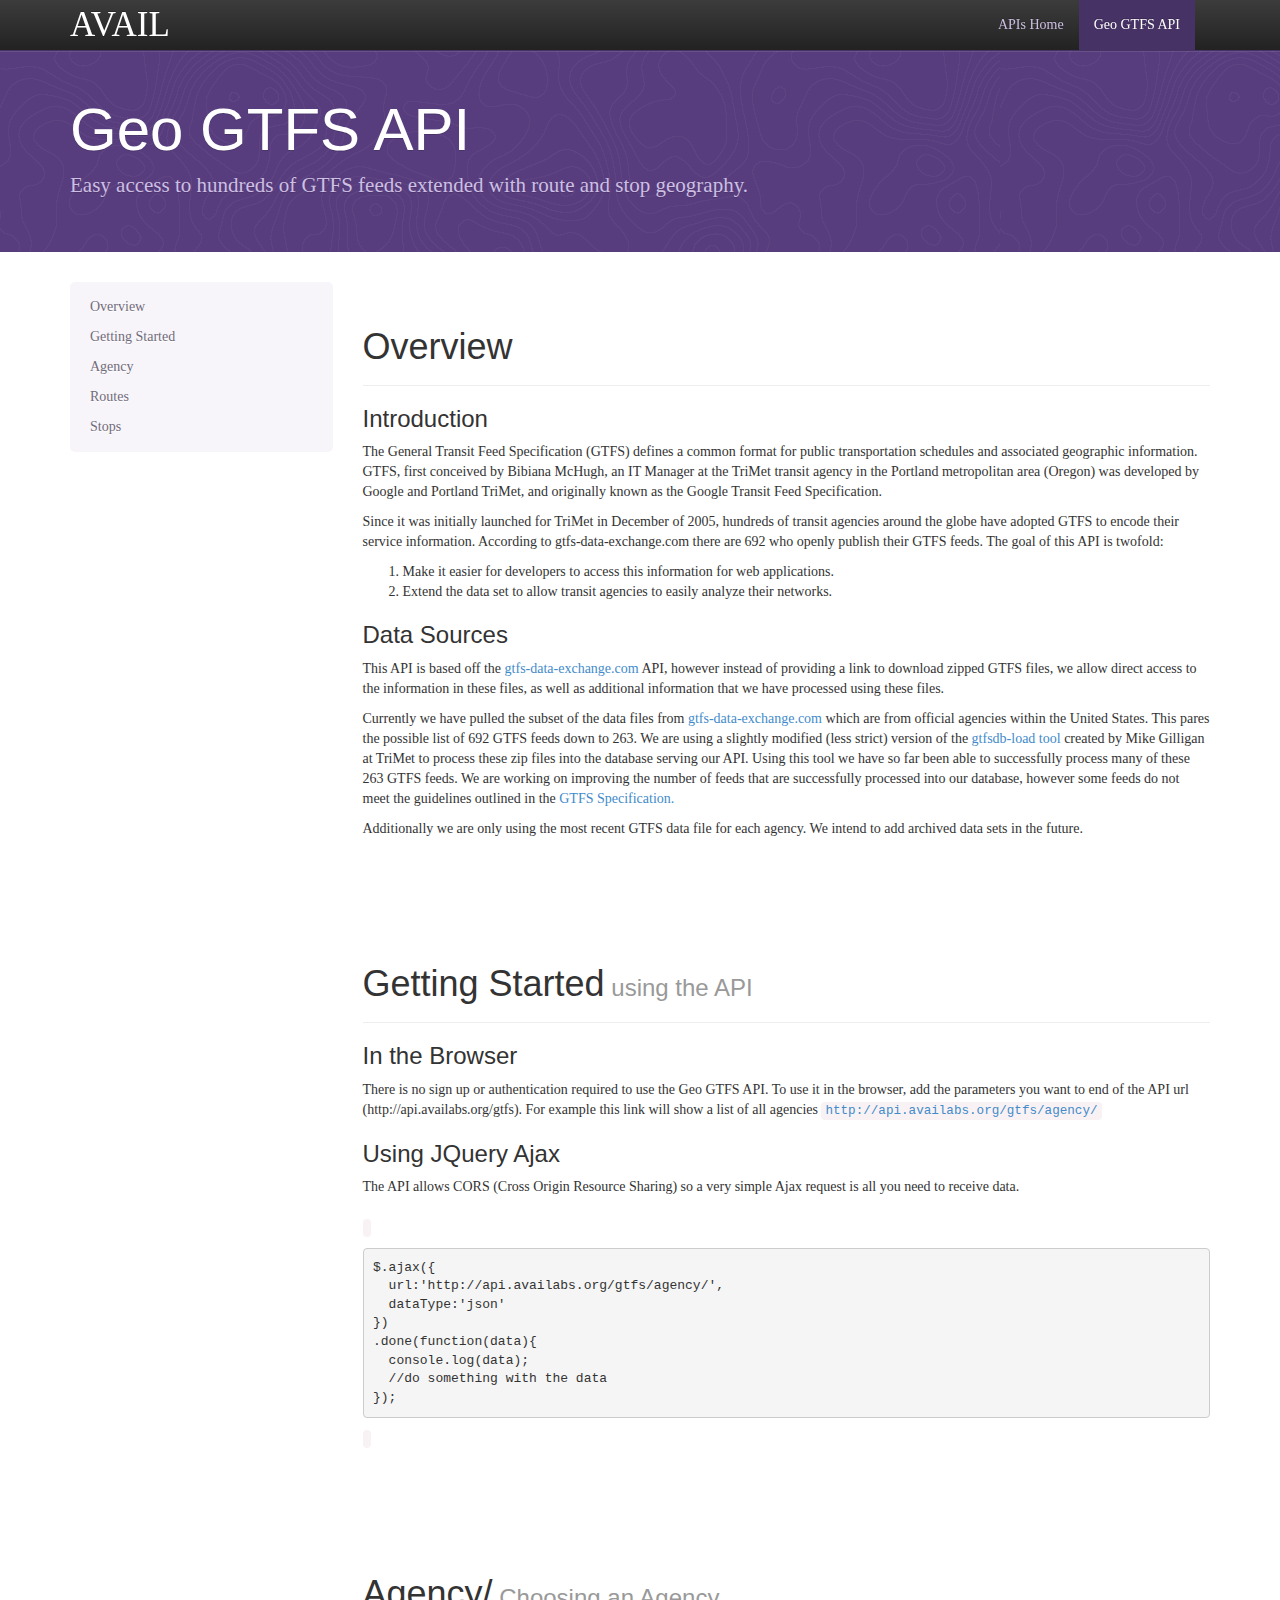
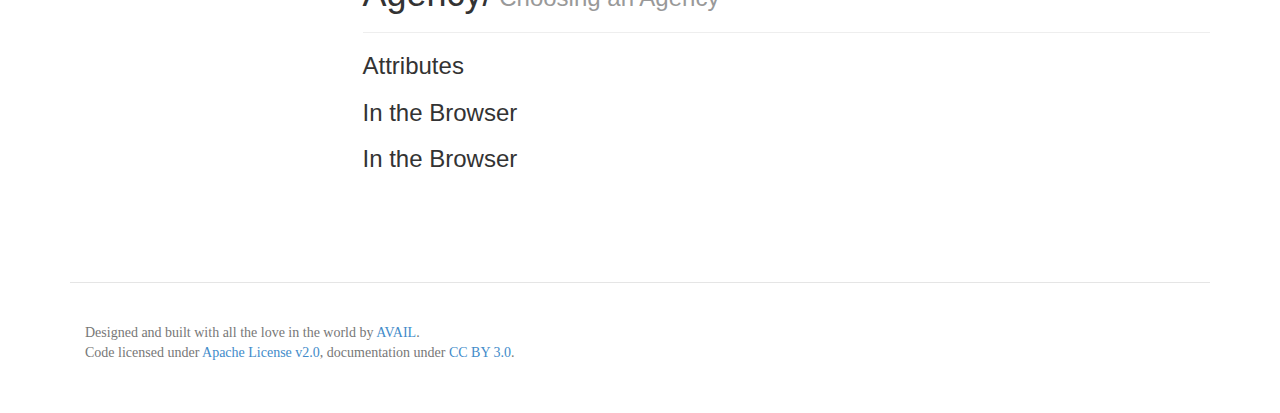
==== commit 9a39eda3: "additional updates to index.html" ====
--- a/index.html
+++ b/index.html
@@ -136,7 +136,7 @@
           <h1 id="getting-started">Getting Started<small> using the API</small></h1>
         </div>
         <h3 id="in-the-browser">In the Browser</h3>
-        <p> There is no sign up or authentication required to use the Geo GTFS API. To use it in the browser, add the parameters you want to end of the API url (http://api.availabs.org/gtfs). For example this link will show a list of all agencies <code><a href="http://api.availabs.org/gtfs/agency" target="_blank">http://api.availabs.org/gtfs/agency/</a></code>.
+        <p> There is no sign up or authentication required to use the Geo GTFS API. To use it in the browser, add the parameters you want to end of the API url (http://api.availabs.org/gtfs). For example this link will show a list of all agencies <code><a href="http://api.availabs.org/gtfs/agency" target="_blank">http://api.availabs.org/gtfs/agency/</a></code>
 
         </p>
         <h3 id="using-jquery">Using JQuery Ajax</h3>
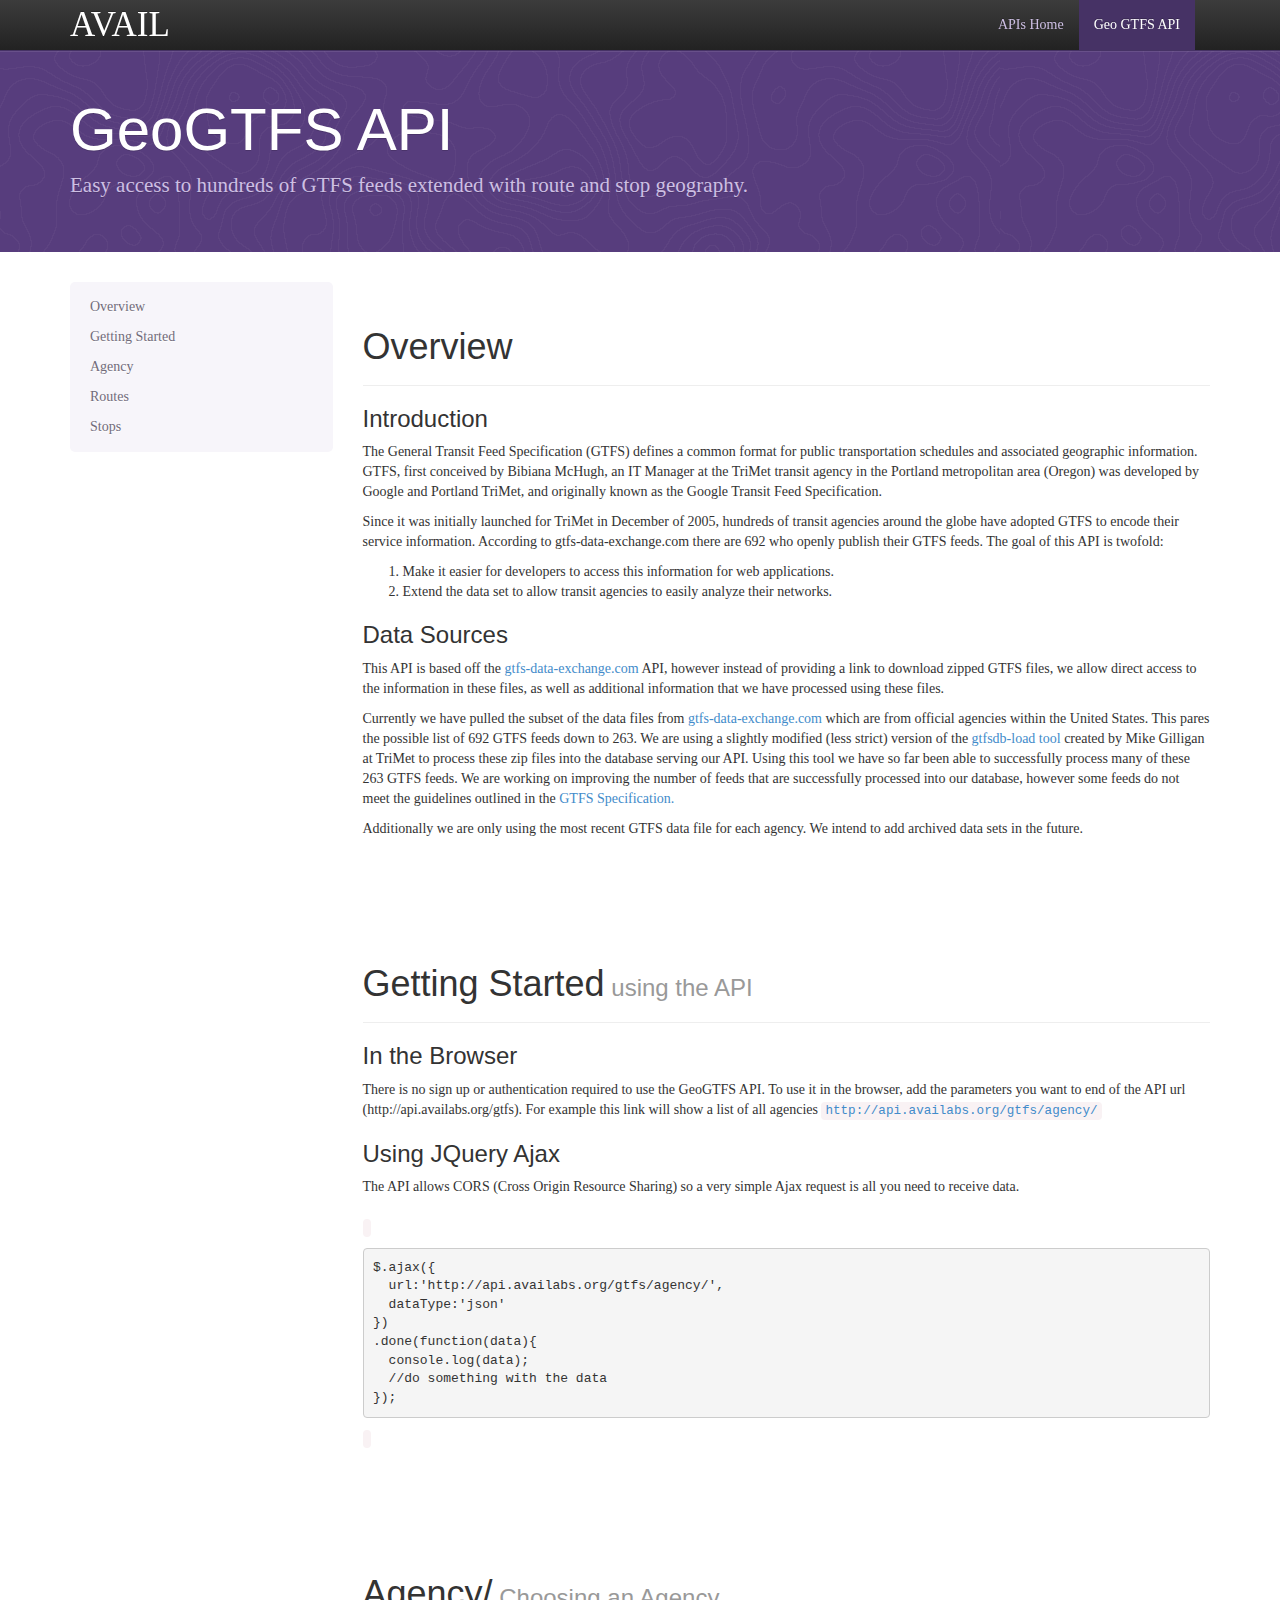
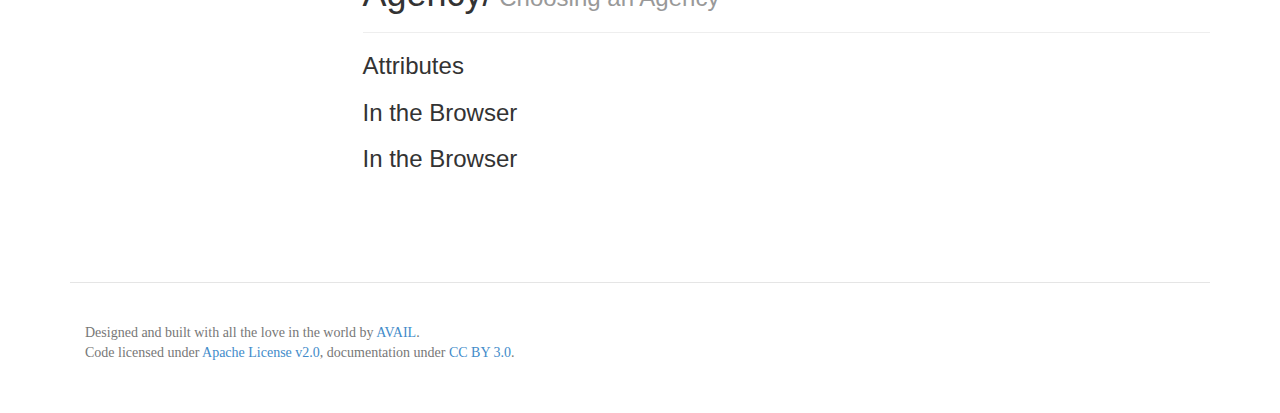
==== commit a725635b: "Update index.html" ====
--- a/index.html
+++ b/index.html
@@ -49,7 +49,7 @@
 <!-- Docs page layout -->
 <div class="bs-header" id="content">
   <div class="container">
-    <h1>Geo GTFS API</h1>
+    <h1>GeoGTFS API</h1>
     <p>Easy access to hundreds of GTFS feeds extended with route and stop geography.</p>
   </div>
 </div>
@@ -136,7 +136,7 @@
           <h1 id="getting-started">Getting Started<small> using the API</small></h1>
         </div>
         <h3 id="in-the-browser">In the Browser</h3>
-        <p> There is no sign up or authentication required to use the Geo GTFS API. To use it in the browser, add the parameters you want to end of the API url (http://api.availabs.org/gtfs). For example this link will show a list of all agencies <code><a href="http://api.availabs.org/gtfs/agency" target="_blank">http://api.availabs.org/gtfs/agency/</a></code>
+        <p> There is no sign up or authentication required to use the GeoGTFS API. To use it in the browser, add the parameters you want to end of the API url (http://api.availabs.org/gtfs). For example this link will show a list of all agencies <code><a href="http://api.availabs.org/gtfs/agency" target="_blank">http://api.availabs.org/gtfs/agency/</a></code>
 
         </p>
         <h3 id="using-jquery">Using JQuery Ajax</h3>
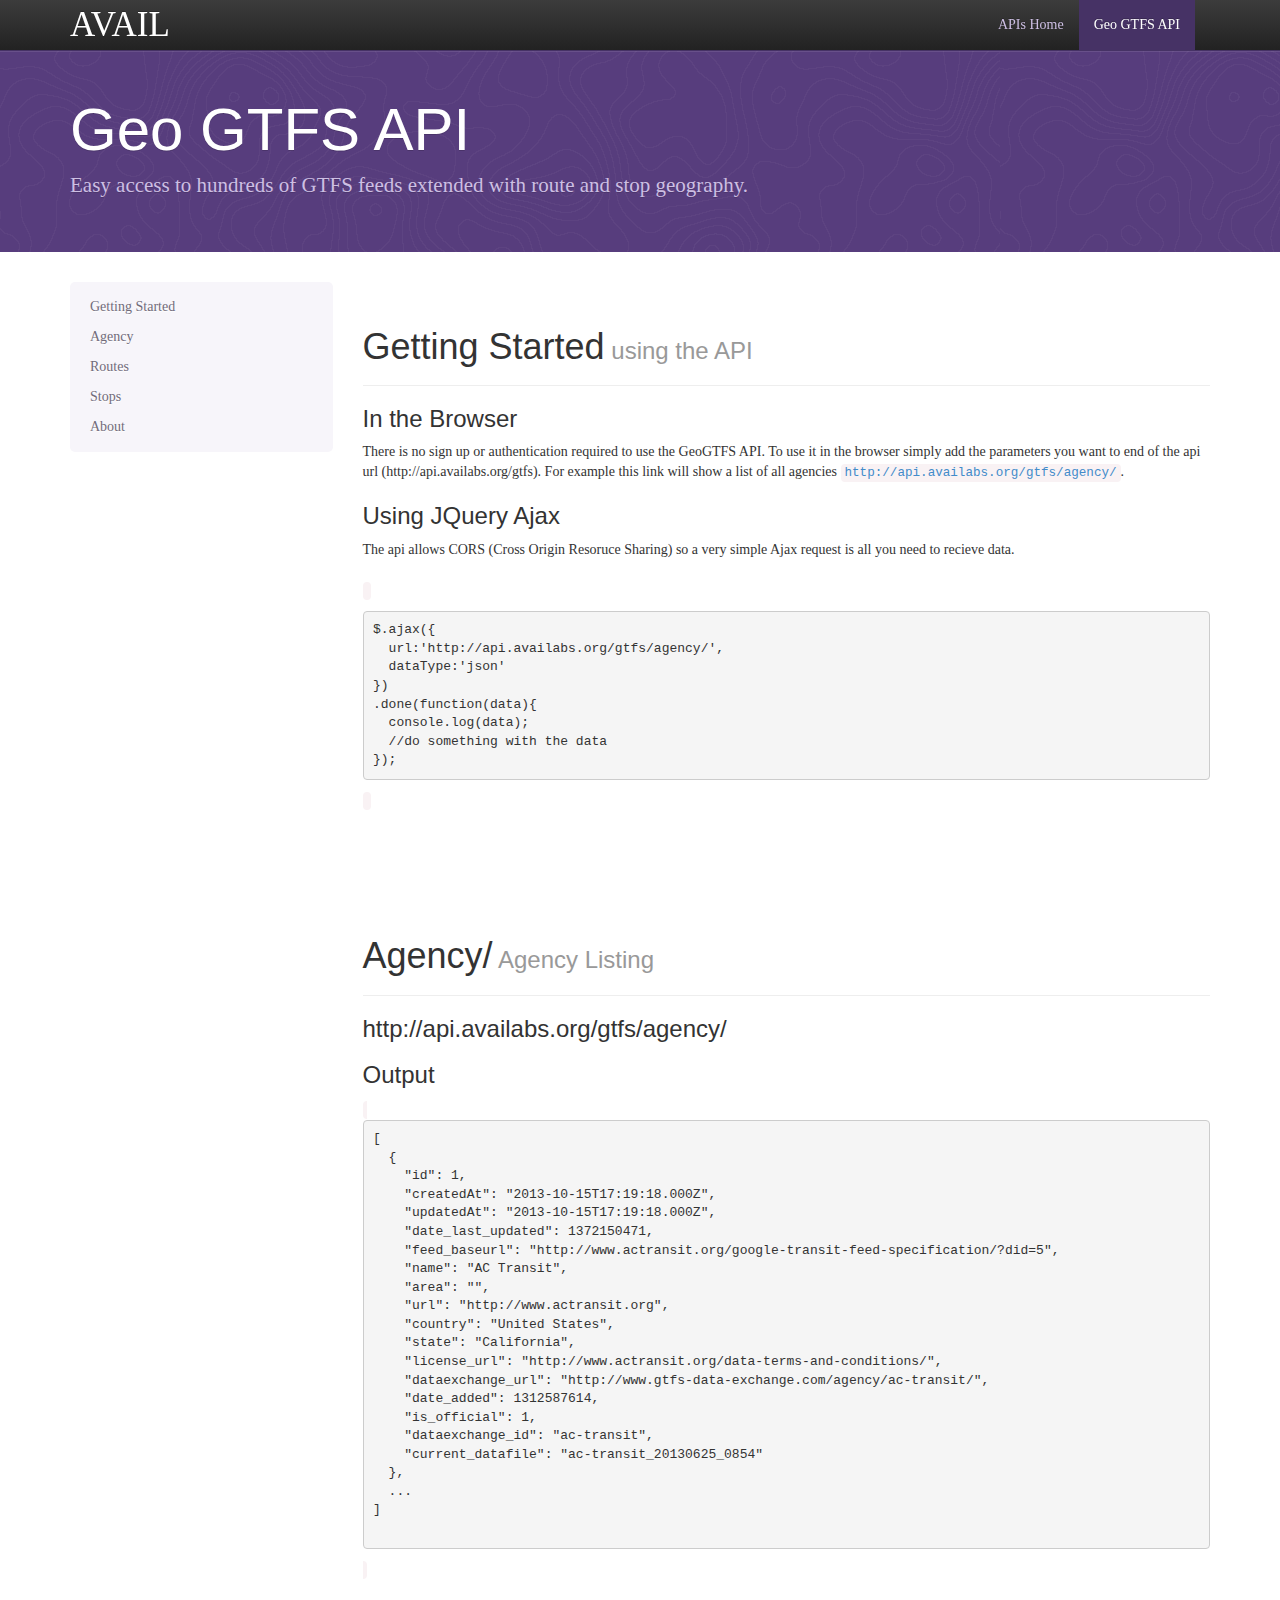
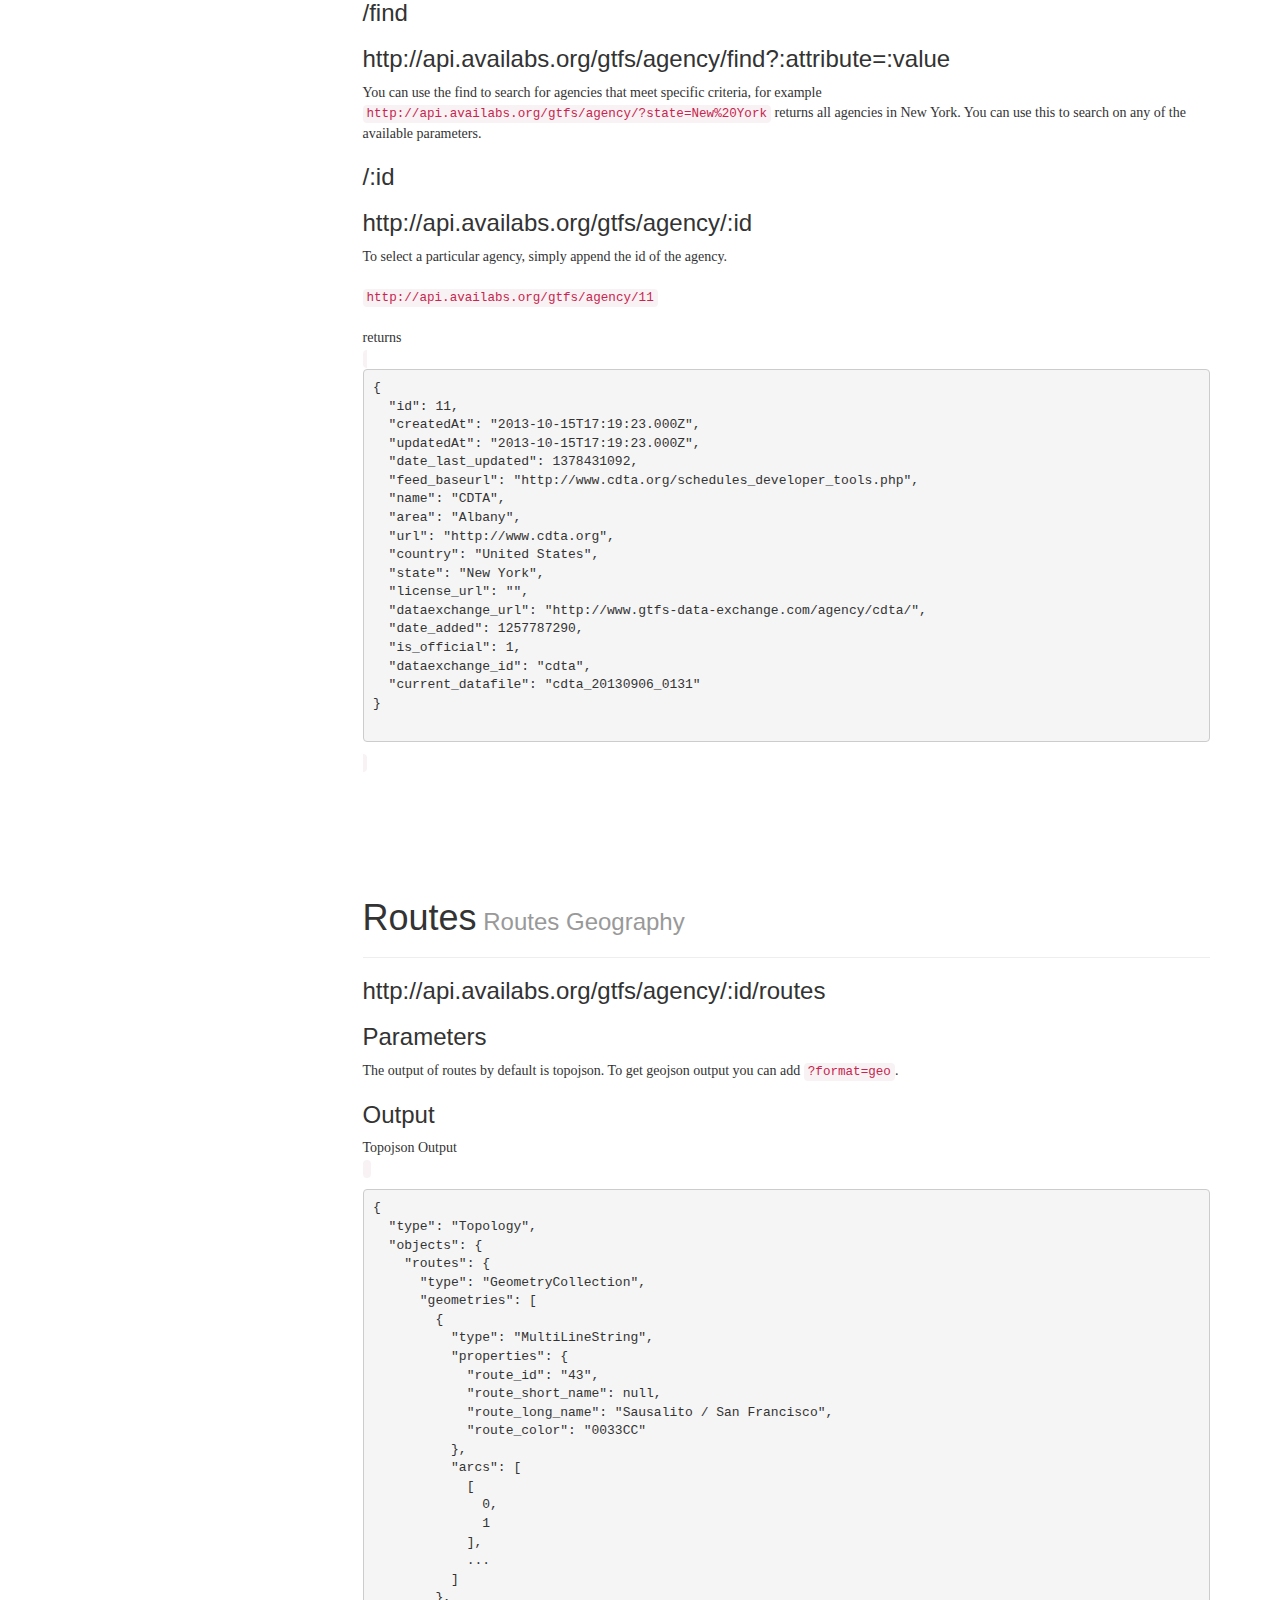
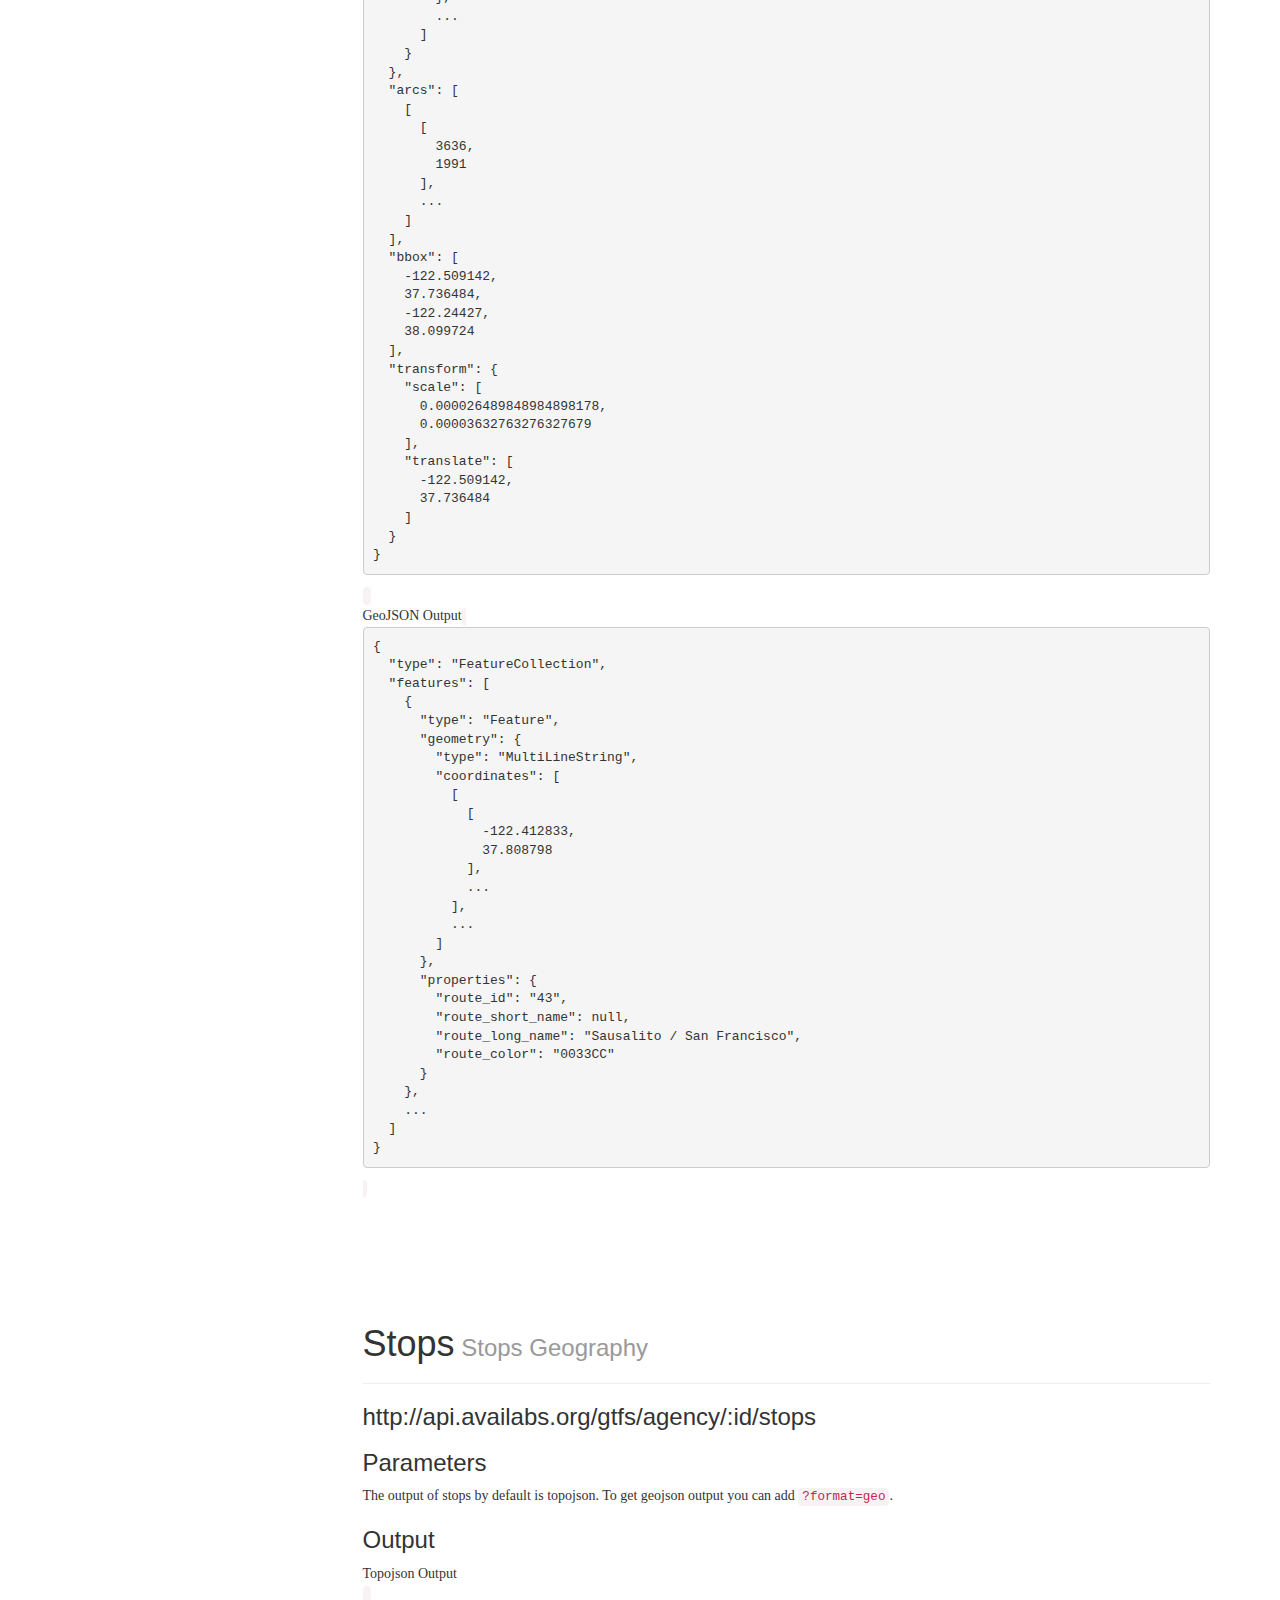
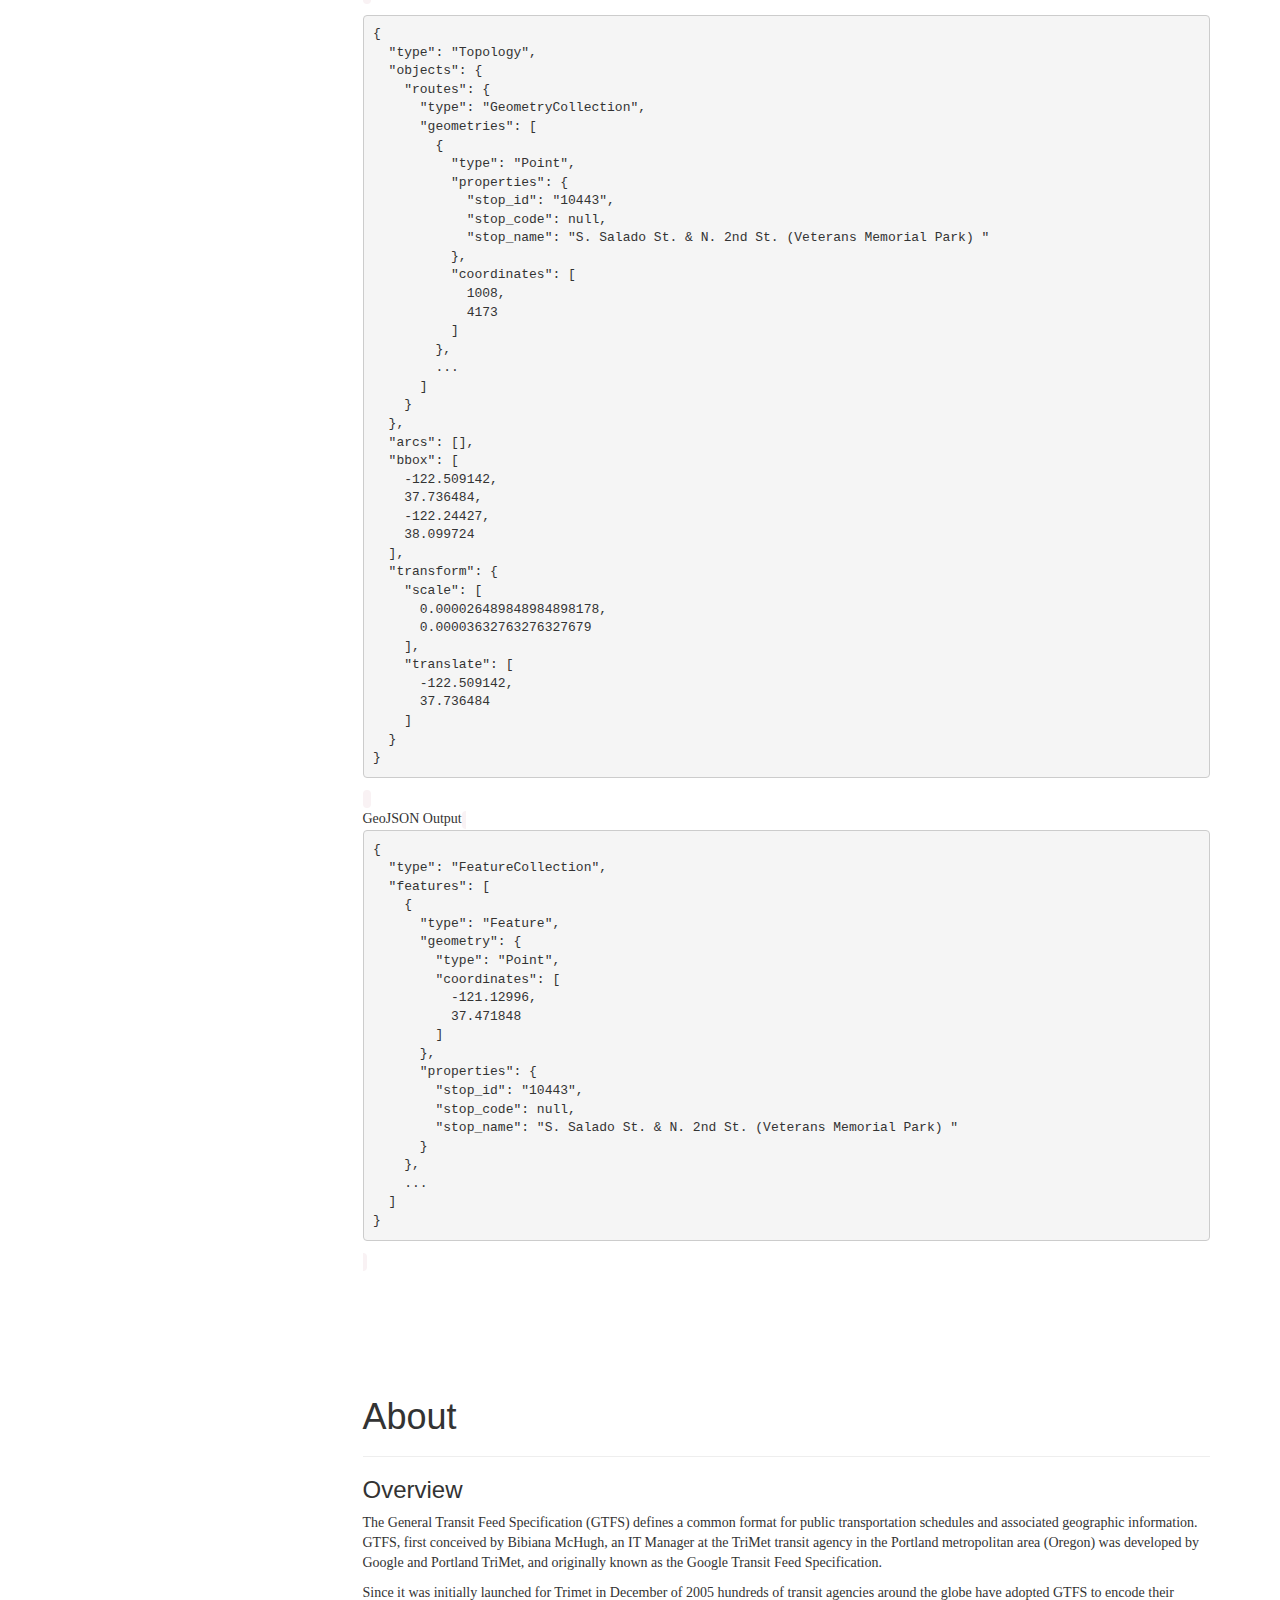
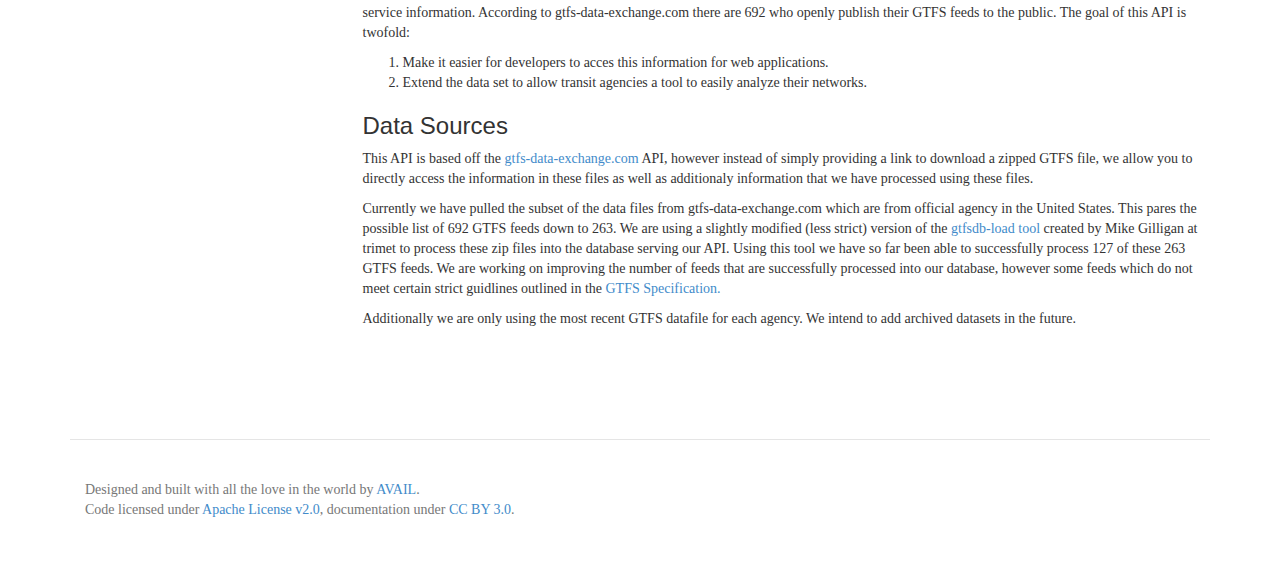
==== commit d458e559: "finished draft docs" ====
--- a/index.html
+++ b/index.html
@@ -49,7 +49,7 @@
 <!-- Docs page layout -->
 <div class="bs-header" id="content">
   <div class="container">
-    <h1>GeoGTFS API</h1>
+    <h1>Geo GTFS API</h1>
     <p>Easy access to hundreds of GTFS feeds extended with route and stop geography.</p>
   </div>
 </div>
@@ -59,13 +59,7 @@
     <div class="col-md-3">
       <div class="bs-sidebar hidden-print" role="complementary">
         <ul class="nav bs-sidenav">
-          <li>
-            <a href="#docs-overview">Overview</a>
-            <ul class="nav">
-              <li><a href="#docs-introduction">Introduction</a></li>
-              <li><a href="#docs-data-sources">Data Sources</a></li>
-            </ul>
-          </li>
+          
           <li><a href="#getting-started">Getting Started</a>
             <ul class="nav">
               <li><a href="#in-the-browser">In the Browser</a></li>
@@ -75,60 +69,37 @@
           <li>
             <a href="#agency">Agency</a>
             <ul class="nav">
-              <li><a href="#agency-attributes">Attributes</a></li>
-              <li><a href="#agency-id">/:id</a></li>
-              <li><a href="#agency-find">/find</a></li>
+              <li><a href="#agency-output">Attributes</a></li>
+              <li><a href="#agency-find">/:id</a></li>
+              <li><a href="#agency-id">/find</a></li>
             </ul>
           </li>
           <li>
-            <a href="#agency">Routes</a>
+            <a href="#routes">Routes</a>
             <ul class="nav">
-              <li><a href="#agency-attributes">Attributes</a></li>
-              <li><a href="#agency-id">/:id</a></li>
-              <li><a href="#agency-find">/find</a></li>
+              <li><a href="#routes-parameters">Parameters</a></li>
+              <li><a href="#routes-output">Output</a></li>
             </ul>
           </li>
           <li>
-            <a href="#agency">Stops</a>
+            <a href="#stops">Stops</a>
             <ul class="nav">
-              <li><a href="#agency-attributes">Attributes</a></li>
-              <li><a href="#agency-id">/:id</a></li>
-              <li><a href="#agency-find">/find</a></li>
+              <li><a href="#stops-parameters">Parameters</a></li>
+              <li><a href="#stops-output">Output</a></li>
+            </ul>
+          </li>
+          <li>
+            <a href="#docs-overview">About</a>
+            <ul class="nav">
+              <li><a href="#docs-introduction">Overview</a></li>
+              <li><a href="#docs-data-sources">Data Sources</a></li>
             </ul>
           </li>
         </ul>
       </div>
     </div>
     <div class="col-md-9" role="main">
-      <!-- Overview
-      ================================================== -->
-      <div class="bs-docs-section">
-        <div class="page-header">
-          <h1 id="docs-overview">Overview</h1>
-        </div>
-
-        <h3 id="docs-introduction">Introduction</h3>
-        <p> The General Transit Feed Specification (GTFS) defines a common format for public transportation schedules and associated geographic information. GTFS, first conceived by Bibiana McHugh, an IT Manager at the TriMet transit agency in the Portland metropolitan area (Oregon) was developed by Google and Portland TriMet, and originally known as the Google Transit Feed Specification.</p>
-        
-        <p>Since it was initially launched for TriMet in December of 2005, hundreds of transit agencies around the globe have adopted GTFS to encode their service information. According to gtfs-data-exchange.com there are 692 who openly publish their GTFS feeds. The goal of this API is twofold:  
-          <ol>
-            <li>Make it easier for developers to access this information for web applications.</li>
-            <li>Extend the data set to allow transit agencies to easily analyze their networks.</li>
-          </ol>
-        </p>
-
-        <h3 id="docs-data-sources">Data Sources</h3>
-        <p> This API is based off the <a href="http://gtfs-data-exchange.com">gtfs-data-exchange.com</a> API, however instead of providing a link to download zipped GTFS files, we allow direct access to the information in these files, as well as additional information that we have processed using these files.
-        </p>
-
-            <p>Currently we have pulled the subset of the data files from <a href="http://gtfs-data-exchange.com">gtfs-data-exchange.com</a> which are from official agencies within the United States. This pares the possible list of 692 GTFS feeds down to 263. We are using a slightly modified (less strict) version of the <a href="https://code.google.com/p/gtfsdb/">gtfsdb-load tool</a> created by Mike Gilligan at TriMet to process these zip files into the database serving our API. Using this tool we have so far been able to successfully process many of these 263 GTFS feeds. We are working on improving the number of feeds that are successfully processed into our database, however some feeds do not meet the guidelines outlined in the <a href="http://code.google.com/transit/spec/transit_feed_specification.html">GTFS Specification.</a>
-            </p>
-
-            <p>
-              Additionally we are only using the most recent GTFS data file for each agency. We intend to add archived data sets in the future. 
-            </p>
-
-      </div>
+     
       <!-- Getting Started
       ================================================== -->
       <div class="bs-docs-section">
@@ -136,12 +107,12 @@
           <h1 id="getting-started">Getting Started<small> using the API</small></h1>
         </div>
         <h3 id="in-the-browser">In the Browser</h3>
-        <p> There is no sign up or authentication required to use the GeoGTFS API. To use it in the browser, add the parameters you want to end of the API url (http://api.availabs.org/gtfs). For example this link will show a list of all agencies <code><a href="http://api.availabs.org/gtfs/agency" target="_blank">http://api.availabs.org/gtfs/agency/</a></code>
+        <p> There is no sign up or authentication required to use the GeoGTFS API. To use it in the browser simply add the parameters you want to end of the api url (http://api.availabs.org/gtfs). For example this link will show a list of all agencies <code><a href="http://api.availabs.org/gtfs/agency" target="_blank">http://api.availabs.org/gtfs/agency/</a></code>.
 
         </p>
         <h3 id="using-jquery">Using JQuery Ajax</h3>
         <p>
-          The API allows CORS (Cross Origin Resource Sharing) so a very simple Ajax request is all you need to receive data.<br>
+          The api allows CORS (Cross Origin Resoruce Sharing) so a very simple Ajax request is all you need to recieve data.<br>
           <br>
           <code>
 <pre>
@@ -158,16 +129,305 @@
 
         </p>
       </div>
+
+      <!-- Agency
+      ================================================== -->
       <div class="bs-docs-section">
         <div class="page-header">
-          <h1 id="agency">Agency/<small> Choosing an Agency</small></h1>
+          <h1 id="agency">Agency/<small> Agency Listing</small></h1>
         </div>
-        <h3 id="agency-attributes">Attributes</h3>
-        <p></p>
-        <h3 id="in-the-browser">In the Browser</h3>
-        <p></p>
-        <h3 id="in-the-browser">In the Browser</h3>
-        <p></p>
+        <h3>http://api.availabs.org/gtfs/agency/</h3>
+        <p>
+        <h3 id="agency-output">Output</h3>
+        <code>
+          <pre>
+[
+  {
+    "id": 1,
+    "createdAt": "2013-10-15T17:19:18.000Z",
+    "updatedAt": "2013-10-15T17:19:18.000Z",
+    "date_last_updated": 1372150471,
+    "feed_baseurl": "http://www.actransit.org/google-transit-feed-specification/?did=5",
+    "name": "AC Transit",
+    "area": "",
+    "url": "http://www.actransit.org",
+    "country": "United States",
+    "state": "California",
+    "license_url": "http://www.actransit.org/data-terms-and-conditions/",
+    "dataexchange_url": "http://www.gtfs-data-exchange.com/agency/ac-transit/",
+    "date_added": 1312587614,
+    "is_official": 1,
+    "dataexchange_id": "ac-transit",
+    "current_datafile": "ac-transit_20130625_0854"
+  },
+  ...
+]
+        </pre>
+    </code>
+        </p>
+        <h3 id="agency-find">/find</h3>
+        <h3>http://api.availabs.org/gtfs/agency/find?:attribute=:value</h3>
+        <p>
+          You can use the find to search for agencies that meet specific criteria, for example
+          <code>http://api.availabs.org/gtfs/agency/?state=New%20York</code> returns all agencies in New York.
+          You can use this to search on any of the available parameters.
+        </p>
+        <h3 id="agency-id">/:id</h3>
+        <p>
+          <h3>http://api.availabs.org/gtfs/agency/:id</h3>
+
+          To select a particular agency, simply append the id of the agency.
+          <br><br>
+          <code>http://api.availabs.org/gtfs/agency/11</code>
+          <br><br>
+          returns<br>
+          <code>
+          <pre>
+{
+  "id": 11,
+  "createdAt": "2013-10-15T17:19:23.000Z",
+  "updatedAt": "2013-10-15T17:19:23.000Z",
+  "date_last_updated": 1378431092,
+  "feed_baseurl": "http://www.cdta.org/schedules_developer_tools.php",
+  "name": "CDTA",
+  "area": "Albany",
+  "url": "http://www.cdta.org",
+  "country": "United States",
+  "state": "New York",
+  "license_url": "",
+  "dataexchange_url": "http://www.gtfs-data-exchange.com/agency/cdta/",
+  "date_added": 1257787290,
+  "is_official": 1,
+  "dataexchange_id": "cdta",
+  "current_datafile": "cdta_20130906_0131"
+}
+            </pre>
+          </code>
+
+
+        </p>
+      </div>
+      <!-- Routes
+      ================================================== -->
+      <div class="bs-docs-section">
+        <div class="page-header">
+          <h1 id="routes">Routes<small> Routes Geography</small></h1>
+        </div>
+        <h3>http://api.availabs.org/gtfs/agency/:id/routes</h3>
+        <h3 id="routes-parameters">Parameters</h3>
+        <p> The output of routes by default is topojson. To get geojson output you can add <code>?format=geo</code>.
+
+        </p>
+        <h3 id="routes-output">Output</h3>
+        <p>
+          Topojson Output<br>
+          <code>
+<pre>
+{
+  "type": "Topology",
+  "objects": {
+    "routes": {
+      "type": "GeometryCollection",
+      "geometries": [
+        {
+          "type": "MultiLineString",
+          "properties": {
+            "route_id": "43",
+            "route_short_name": null,
+            "route_long_name": "Sausalito / San Francisco",
+            "route_color": "0033CC"
+          },
+          "arcs": [
+            [
+              0,
+              1
+            ],
+            ...
+          ]
+        },
+        ...
+      ]
+    }
+  },
+  "arcs": [
+    [
+      [
+        3636,
+        1991
+      ],
+      ...
+    ]
+  ],
+  "bbox": [
+    -122.509142,
+    37.736484,
+    -122.24427,
+    38.099724
+  ],
+  "transform": {
+    "scale": [
+      0.000026489848984898178,
+      0.00003632763276327679
+    ],
+    "translate": [
+      -122.509142,
+      37.736484
+    ]
+  }
+}
+</pre>
+          </code>
+<br>
+GeoJSON Output
+<code>
+<pre>
+{
+  "type": "FeatureCollection",
+  "features": [
+    {
+      "type": "Feature",
+      "geometry": {
+        "type": "MultiLineString",
+        "coordinates": [
+          [
+            [
+              -122.412833,
+              37.808798
+            ],
+            ...
+          ],
+          ...    
+        ]
+      },
+      "properties": {
+        "route_id": "43",
+        "route_short_name": null,
+        "route_long_name": "Sausalito / San Francisco",
+        "route_color": "0033CC"
+      }
+    },
+    ...
+  ]
+}
+</pre>
+</code>
+        </p>
+      </div>
+       <!-- Stops
+      ================================================== -->
+      <div class="bs-docs-section">
+        <div class="page-header">
+          <h1 id="stops-">Stops<small> Stops Geography</small></h1>
+        </div>
+        <h3>http://api.availabs.org/gtfs/agency/:id/stops</h3>
+        <h3 id="stops-parameters">Parameters</h3>
+        <p> The output of stops by default is topojson. To get geojson output you can add <code>?format=geo</code>.
+        <h3 id="stops-output">Output</h3>
+        <p>
+          Topojson Output<br>
+          <code>
+<pre>
+{
+  "type": "Topology",
+  "objects": {
+    "routes": {
+      "type": "GeometryCollection",
+      "geometries": [
+        {
+          "type": "Point",
+          "properties": {
+            "stop_id": "10443",
+            "stop_code": null,
+            "stop_name": "S. Salado St. & N. 2nd St. (Veterans Memorial Park) "
+          },
+          "coordinates": [
+            1008,
+            4173
+          ]
+        },
+        ...
+      ]
+    }
+  },
+  "arcs": [],
+  "bbox": [
+    -122.509142,
+    37.736484,
+    -122.24427,
+    38.099724
+  ],
+  "transform": {
+    "scale": [
+      0.000026489848984898178,
+      0.00003632763276327679
+    ],
+    "translate": [
+      -122.509142,
+      37.736484
+    ]
+  }
+}
+</pre>
+          </code>
+<br>
+GeoJSON Output
+<code>
+<pre>
+{
+  "type": "FeatureCollection",
+  "features": [
+    {
+      "type": "Feature",
+      "geometry": {
+        "type": "Point",
+        "coordinates": [
+          -121.12996,
+          37.471848
+        ]
+      },
+      "properties": {
+        "stop_id": "10443",
+        "stop_code": null,
+        "stop_name": "S. Salado St. & N. 2nd St. (Veterans Memorial Park) "
+      }
+    },
+    ...
+  ]
+}
+</pre>
+</code>
+
+
+        </p>
+      </div>
+       <!-- Overview
+      ================================================== -->
+      <div class="bs-docs-section">
+        <div class="page-header">
+          <h1 id="docs-overview">About</h1>
+        </div>
+
+        <h3 id="docs-introduction">Overview</h3>
+        <p> The General Transit Feed Specification (GTFS) defines a common format for public transportation schedules and associated geographic information. GTFS, first conceived by Bibiana McHugh, an IT Manager at the TriMet transit agency in the Portland metropolitan area (Oregon) was developed by Google and Portland TriMet, and originally known as the Google Transit Feed Specification.</p>
+        
+        <p>Since it was initially launched for Trimet in December of 2005 hundreds of transit agencies around the globe have adopted GTFS to encode their service information. According to gtfs-data-exchange.com there are 692 who openly publish their GTFS feeds to the public. The goal of this API is twofold:  
+          <ol>
+            <li>Make it easier for developers to acces this information for web applications.</li>
+            <li>Extend the data set to allow transit agencies a tool to easily analyze their networks.</li>
+          </ol>
+        </p>
+
+        <h3 id="docs-data-sources">Data Sources</h3>
+        <p> This API is based off the <a href="http://gtfs-data-exchange.com">gtfs-data-exchange.com</a> API, however instead of simply providing a link to download a zipped GTFS file, we allow you to directly access the information in these files as well as additionaly information that we have processed using these files.
+        </p>
+
+            <p>Currently we have pulled the subset of the data files from gtfs-data-exchange.com which are from official agency in the United States. This pares the possible list of 692 GTFS feeds down to 263. We are using a slightly modified (less strict) version of the <a href="https://code.google.com/p/gtfsdb/">gtfsdb-load tool</a> created by Mike Gilligan at trimet to process these zip files into the database serving our API. Using this tool we have so far been able to successfully process 127 of these 263 GTFS feeds. We are working on improving the number of feeds that are successfully processed into our database, however some feeds which do not meet certain strict guidlines outlined in the <a href="http://code.google.com/transit/spec/transit_feed_specification.html">GTFS Specification.</a>
+            </p>
+
+            <p>
+              Additionally we are only using the most recent GTFS datafile for each agency. We intend to add archived datasets in the future. 
+            </p>
+
       </div>
   </div><!-- end role="main"-->
 </div><!-- end class="container bs-docs-container" -->
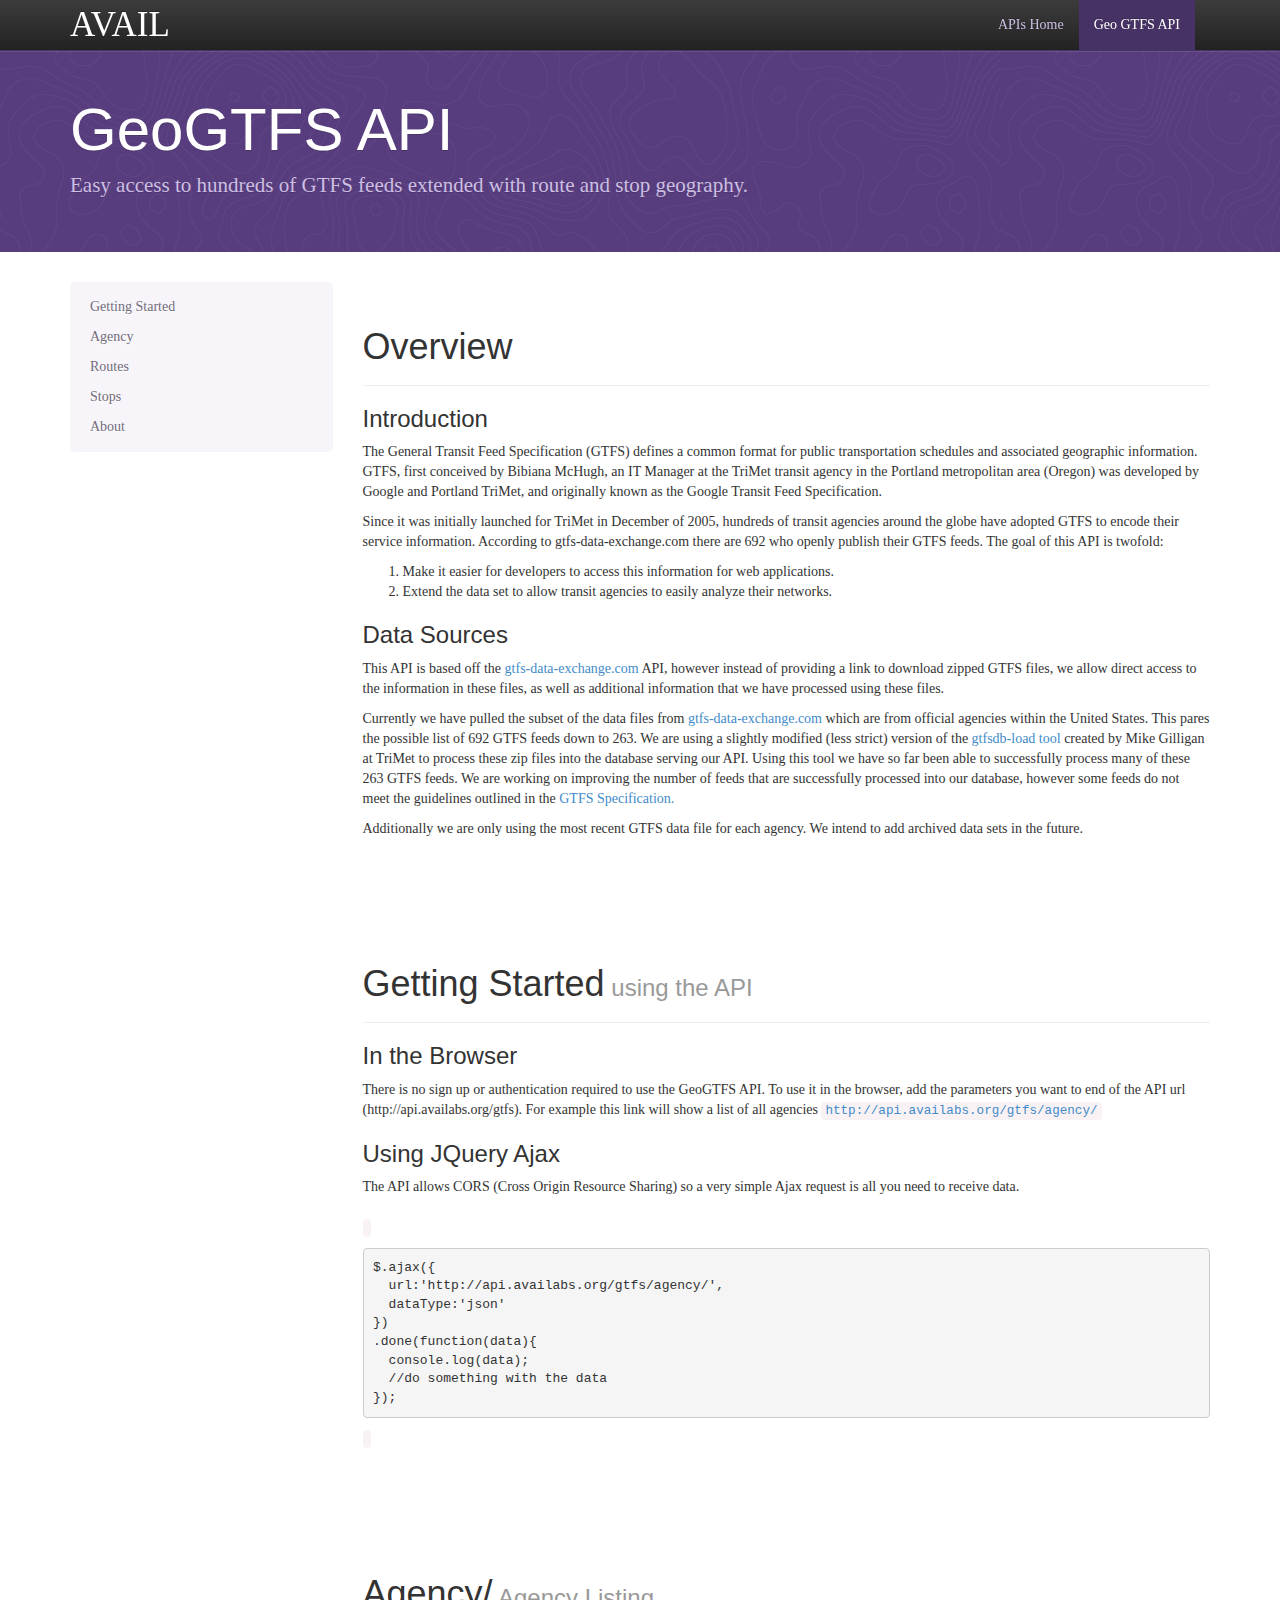
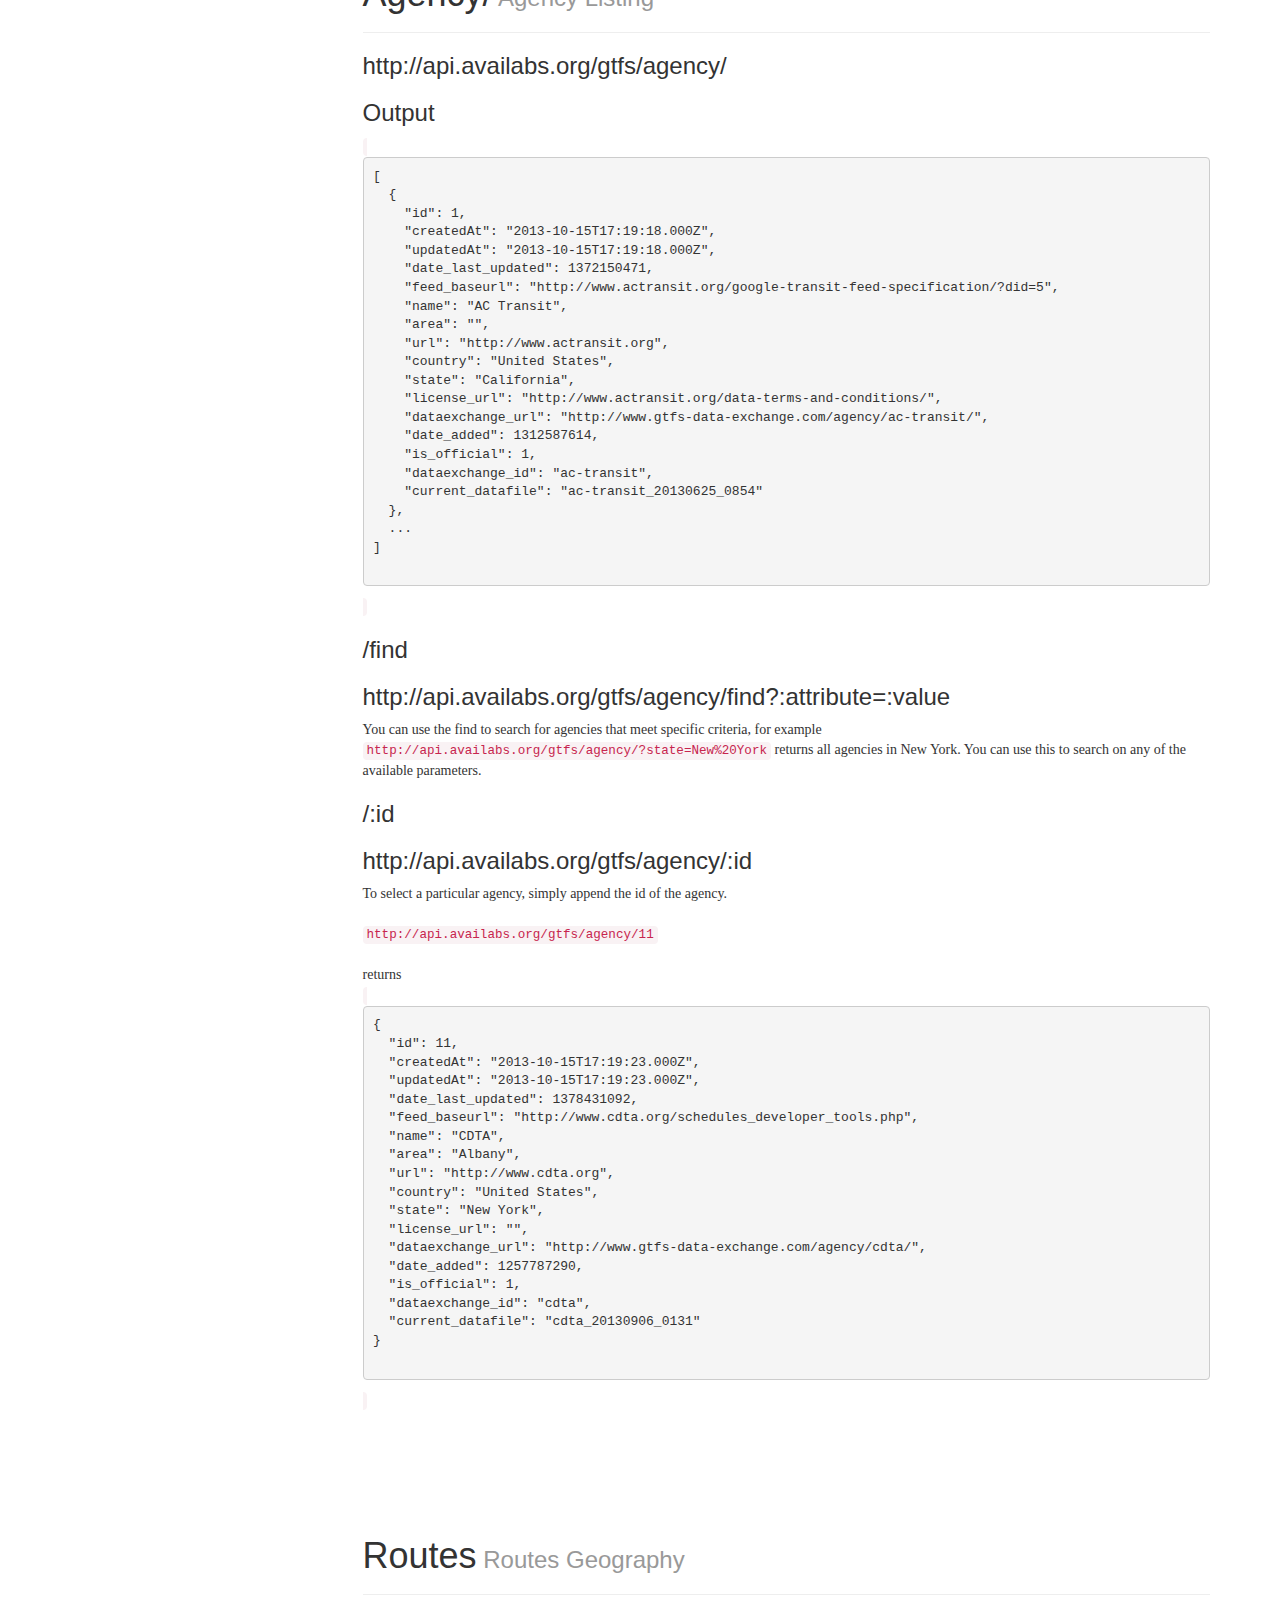
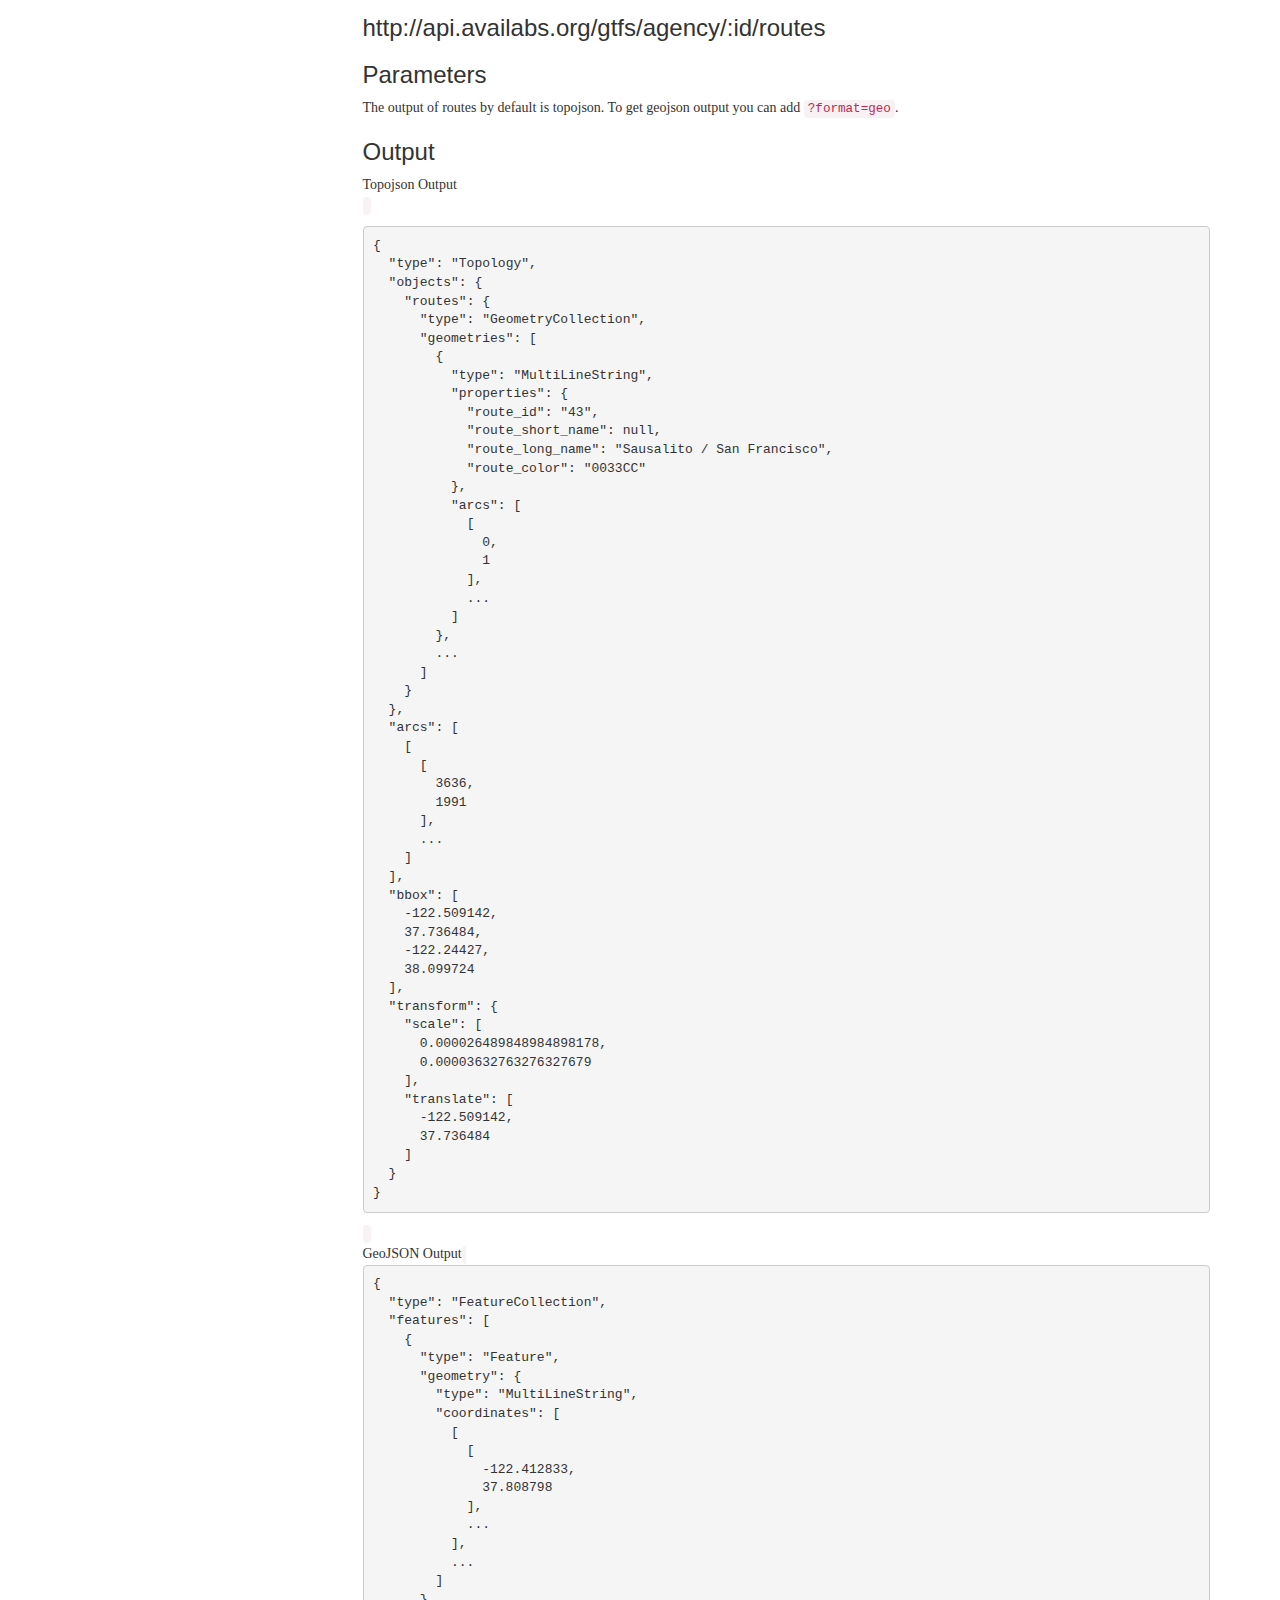
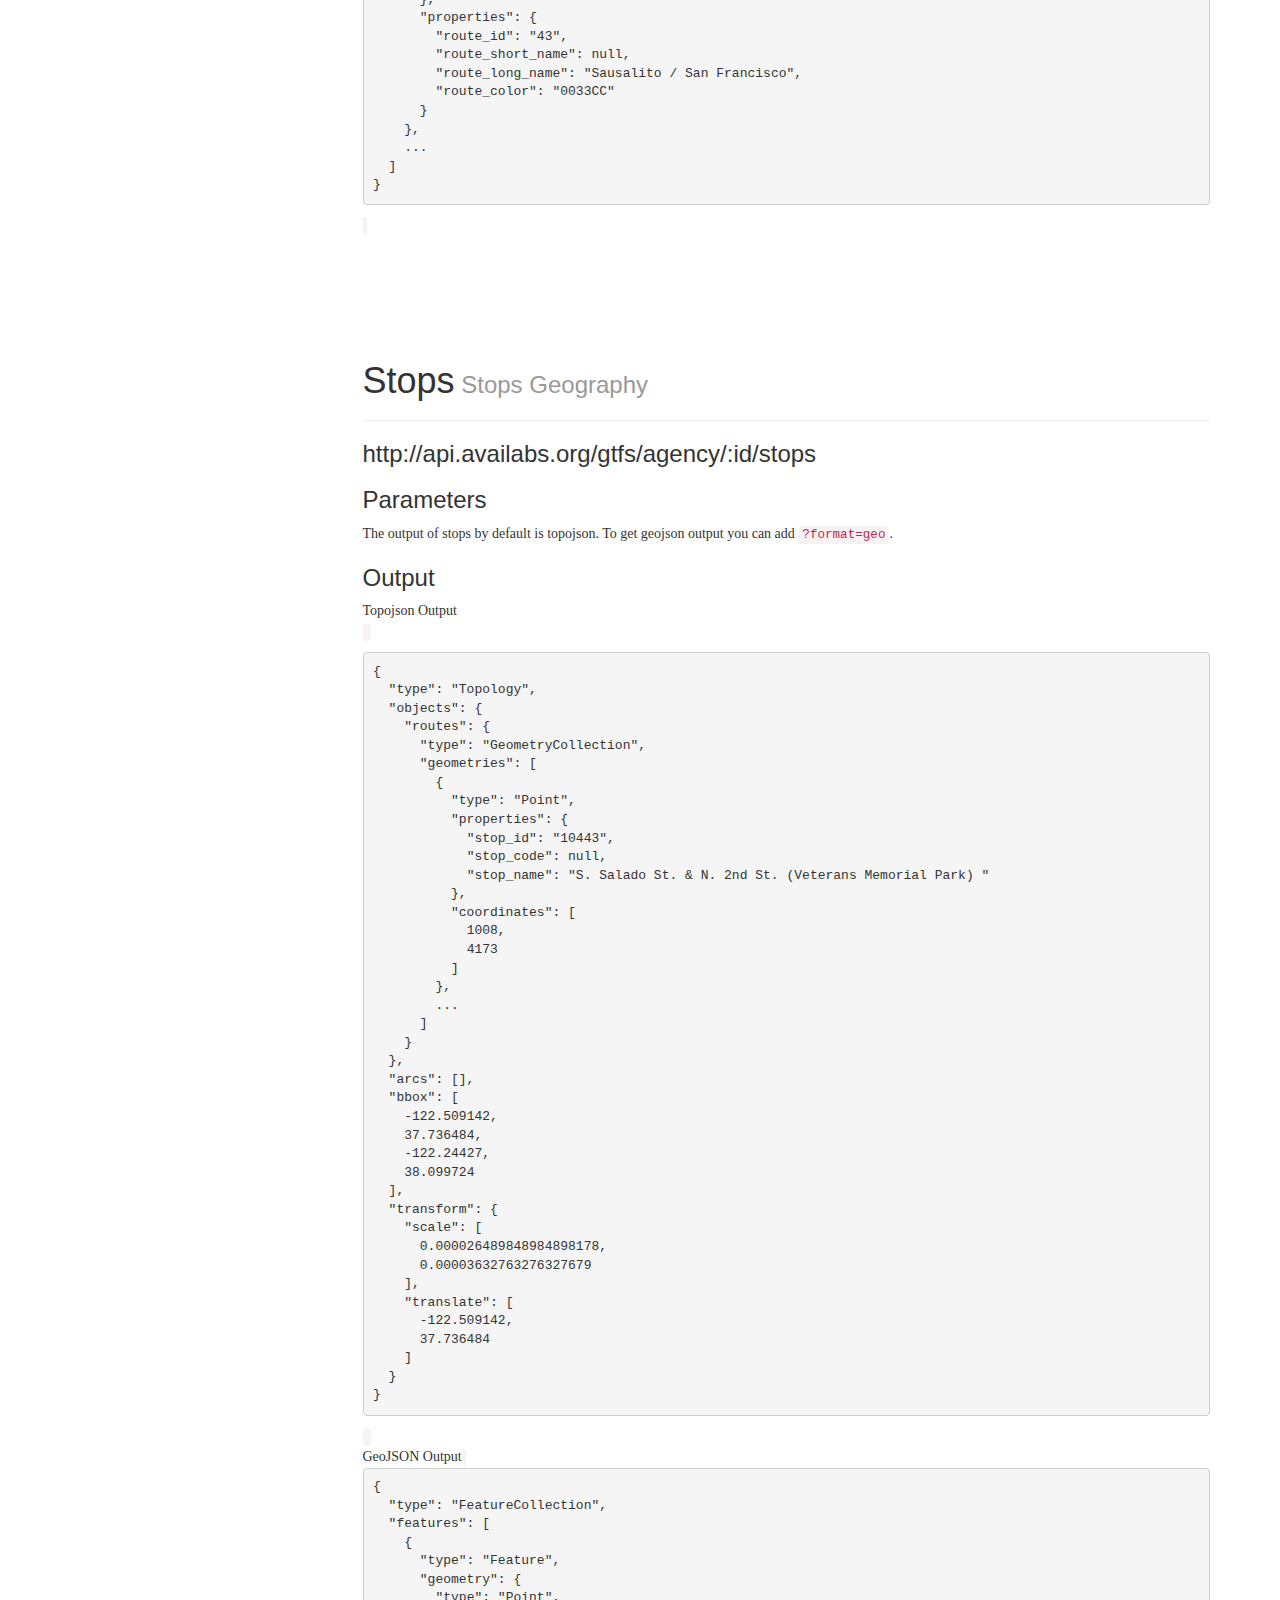
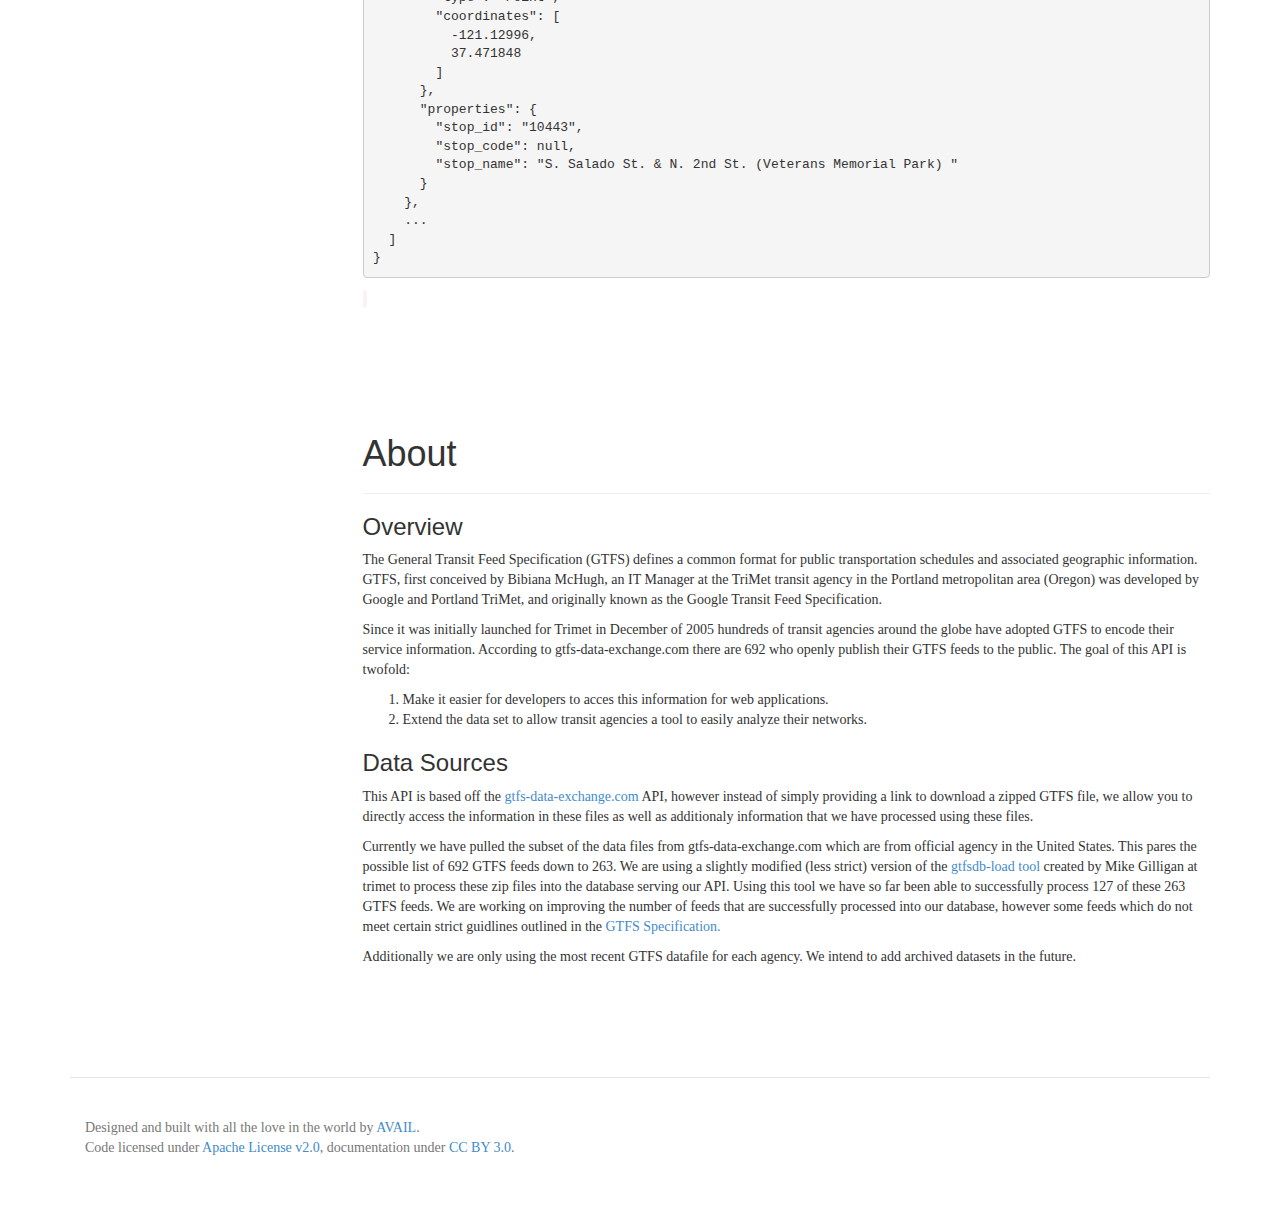
==== commit 71fea67c: "merge conflicts" ====
--- a/index.html
+++ b/index.html
@@ -49,7 +49,7 @@
 <!-- Docs page layout -->
 <div class="bs-header" id="content">
   <div class="container">
-    <h1>Geo GTFS API</h1>
+    <h1>GeoGTFS API</h1>
     <p>Easy access to hundreds of GTFS feeds extended with route and stop geography.</p>
   </div>
 </div>
@@ -99,7 +99,35 @@
       </div>
     </div>
     <div class="col-md-9" role="main">
-     
+      <!-- Overview
+      ================================================== -->
+      <div class="bs-docs-section">
+        <div class="page-header">
+          <h1 id="docs-overview">Overview</h1>
+        </div>
+
+        <h3 id="docs-introduction">Introduction</h3>
+        <p> The General Transit Feed Specification (GTFS) defines a common format for public transportation schedules and associated geographic information. GTFS, first conceived by Bibiana McHugh, an IT Manager at the TriMet transit agency in the Portland metropolitan area (Oregon) was developed by Google and Portland TriMet, and originally known as the Google Transit Feed Specification.</p>
+        
+        <p>Since it was initially launched for TriMet in December of 2005, hundreds of transit agencies around the globe have adopted GTFS to encode their service information. According to gtfs-data-exchange.com there are 692 who openly publish their GTFS feeds. The goal of this API is twofold:  
+          <ol>
+            <li>Make it easier for developers to access this information for web applications.</li>
+            <li>Extend the data set to allow transit agencies to easily analyze their networks.</li>
+          </ol>
+        </p>
+
+        <h3 id="docs-data-sources">Data Sources</h3>
+        <p> This API is based off the <a href="http://gtfs-data-exchange.com">gtfs-data-exchange.com</a> API, however instead of providing a link to download zipped GTFS files, we allow direct access to the information in these files, as well as additional information that we have processed using these files.
+        </p>
+
+            <p>Currently we have pulled the subset of the data files from <a href="http://gtfs-data-exchange.com">gtfs-data-exchange.com</a> which are from official agencies within the United States. This pares the possible list of 692 GTFS feeds down to 263. We are using a slightly modified (less strict) version of the <a href="https://code.google.com/p/gtfsdb/">gtfsdb-load tool</a> created by Mike Gilligan at TriMet to process these zip files into the database serving our API. Using this tool we have so far been able to successfully process many of these 263 GTFS feeds. We are working on improving the number of feeds that are successfully processed into our database, however some feeds do not meet the guidelines outlined in the <a href="http://code.google.com/transit/spec/transit_feed_specification.html">GTFS Specification.</a>
+            </p>
+
+            <p>
+              Additionally we are only using the most recent GTFS data file for each agency. We intend to add archived data sets in the future. 
+            </p>
+
+      </div>
       <!-- Getting Started
       ================================================== -->
       <div class="bs-docs-section">
@@ -107,12 +135,12 @@
           <h1 id="getting-started">Getting Started<small> using the API</small></h1>
         </div>
         <h3 id="in-the-browser">In the Browser</h3>
-        <p> There is no sign up or authentication required to use the GeoGTFS API. To use it in the browser simply add the parameters you want to end of the api url (http://api.availabs.org/gtfs). For example this link will show a list of all agencies <code><a href="http://api.availabs.org/gtfs/agency" target="_blank">http://api.availabs.org/gtfs/agency/</a></code>.
+        <p> There is no sign up or authentication required to use the GeoGTFS API. To use it in the browser, add the parameters you want to end of the API url (http://api.availabs.org/gtfs). For example this link will show a list of all agencies <code><a href="http://api.availabs.org/gtfs/agency" target="_blank">http://api.availabs.org/gtfs/agency/</a></code>
 
         </p>
         <h3 id="using-jquery">Using JQuery Ajax</h3>
         <p>
-          The api allows CORS (Cross Origin Resoruce Sharing) so a very simple Ajax request is all you need to recieve data.<br>
+          The API allows CORS (Cross Origin Resource Sharing) so a very simple Ajax request is all you need to receive data.<br>
           <br>
           <code>
 <pre>
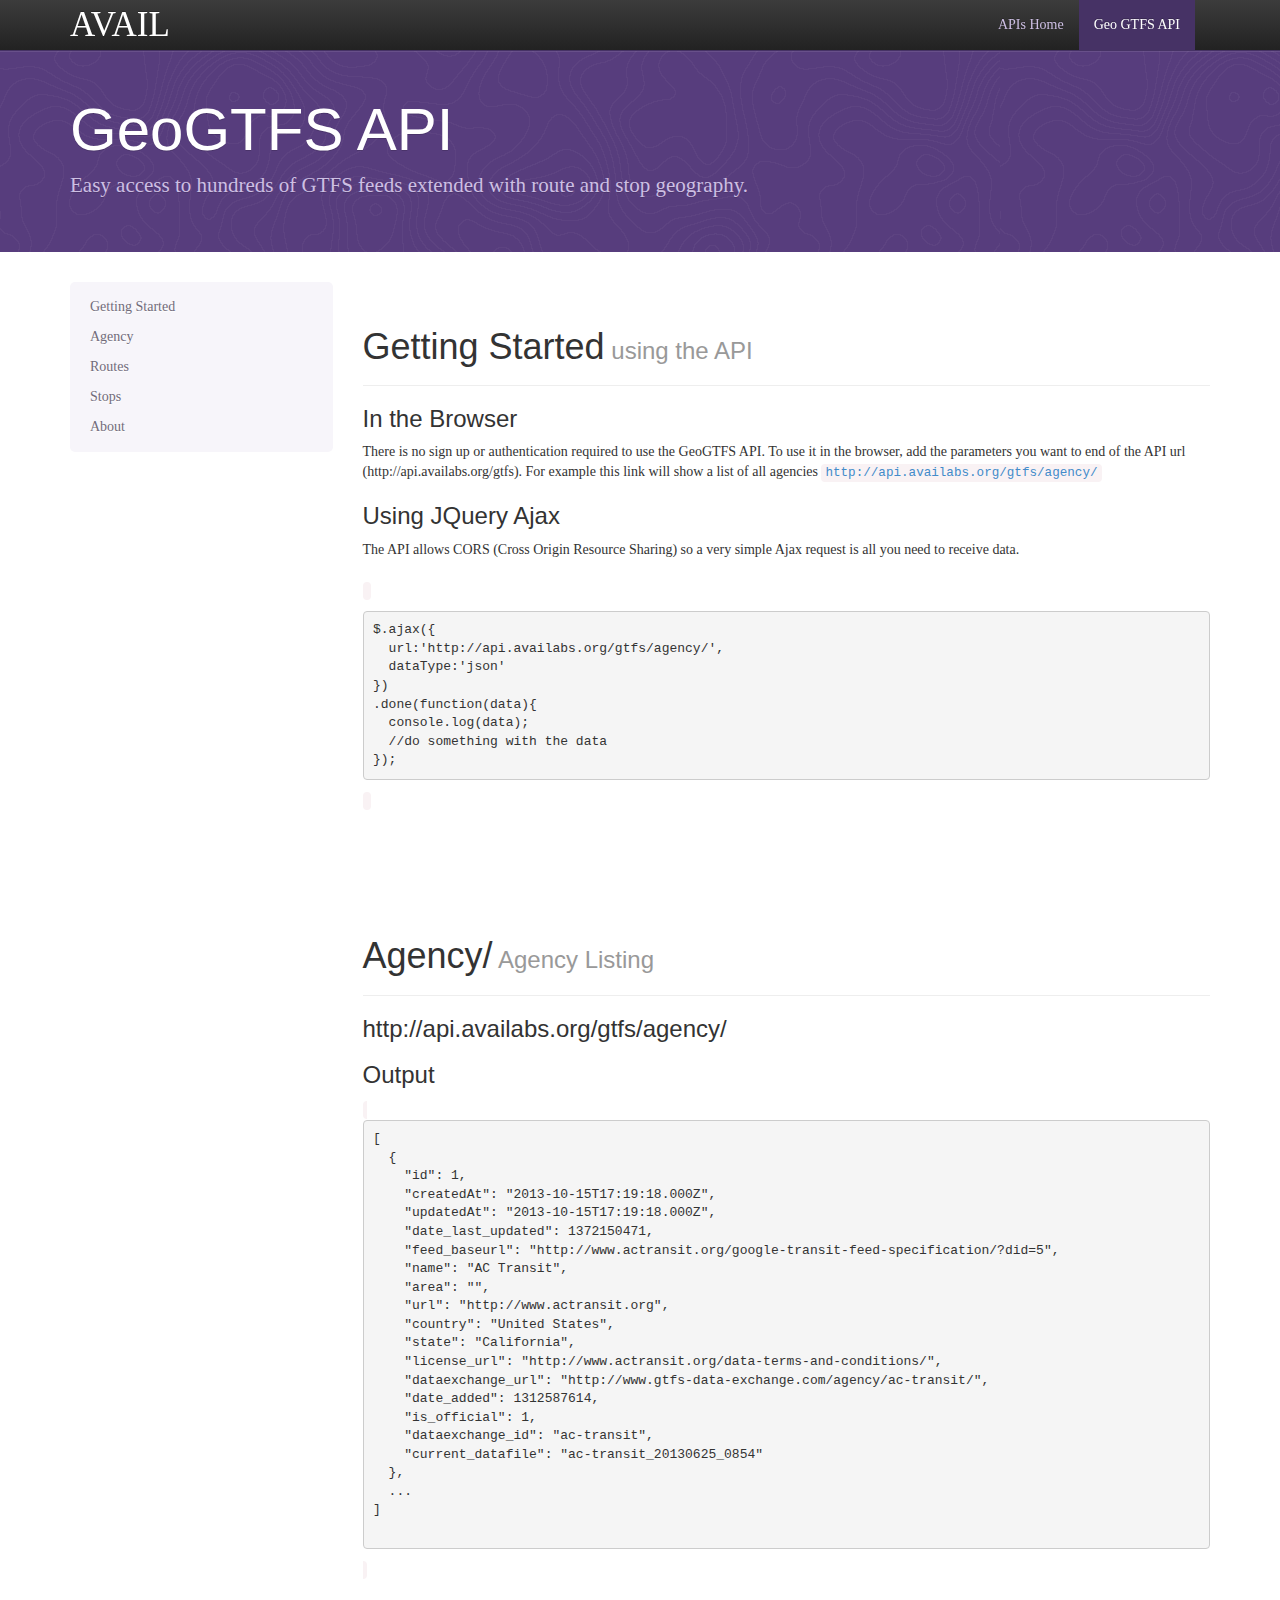
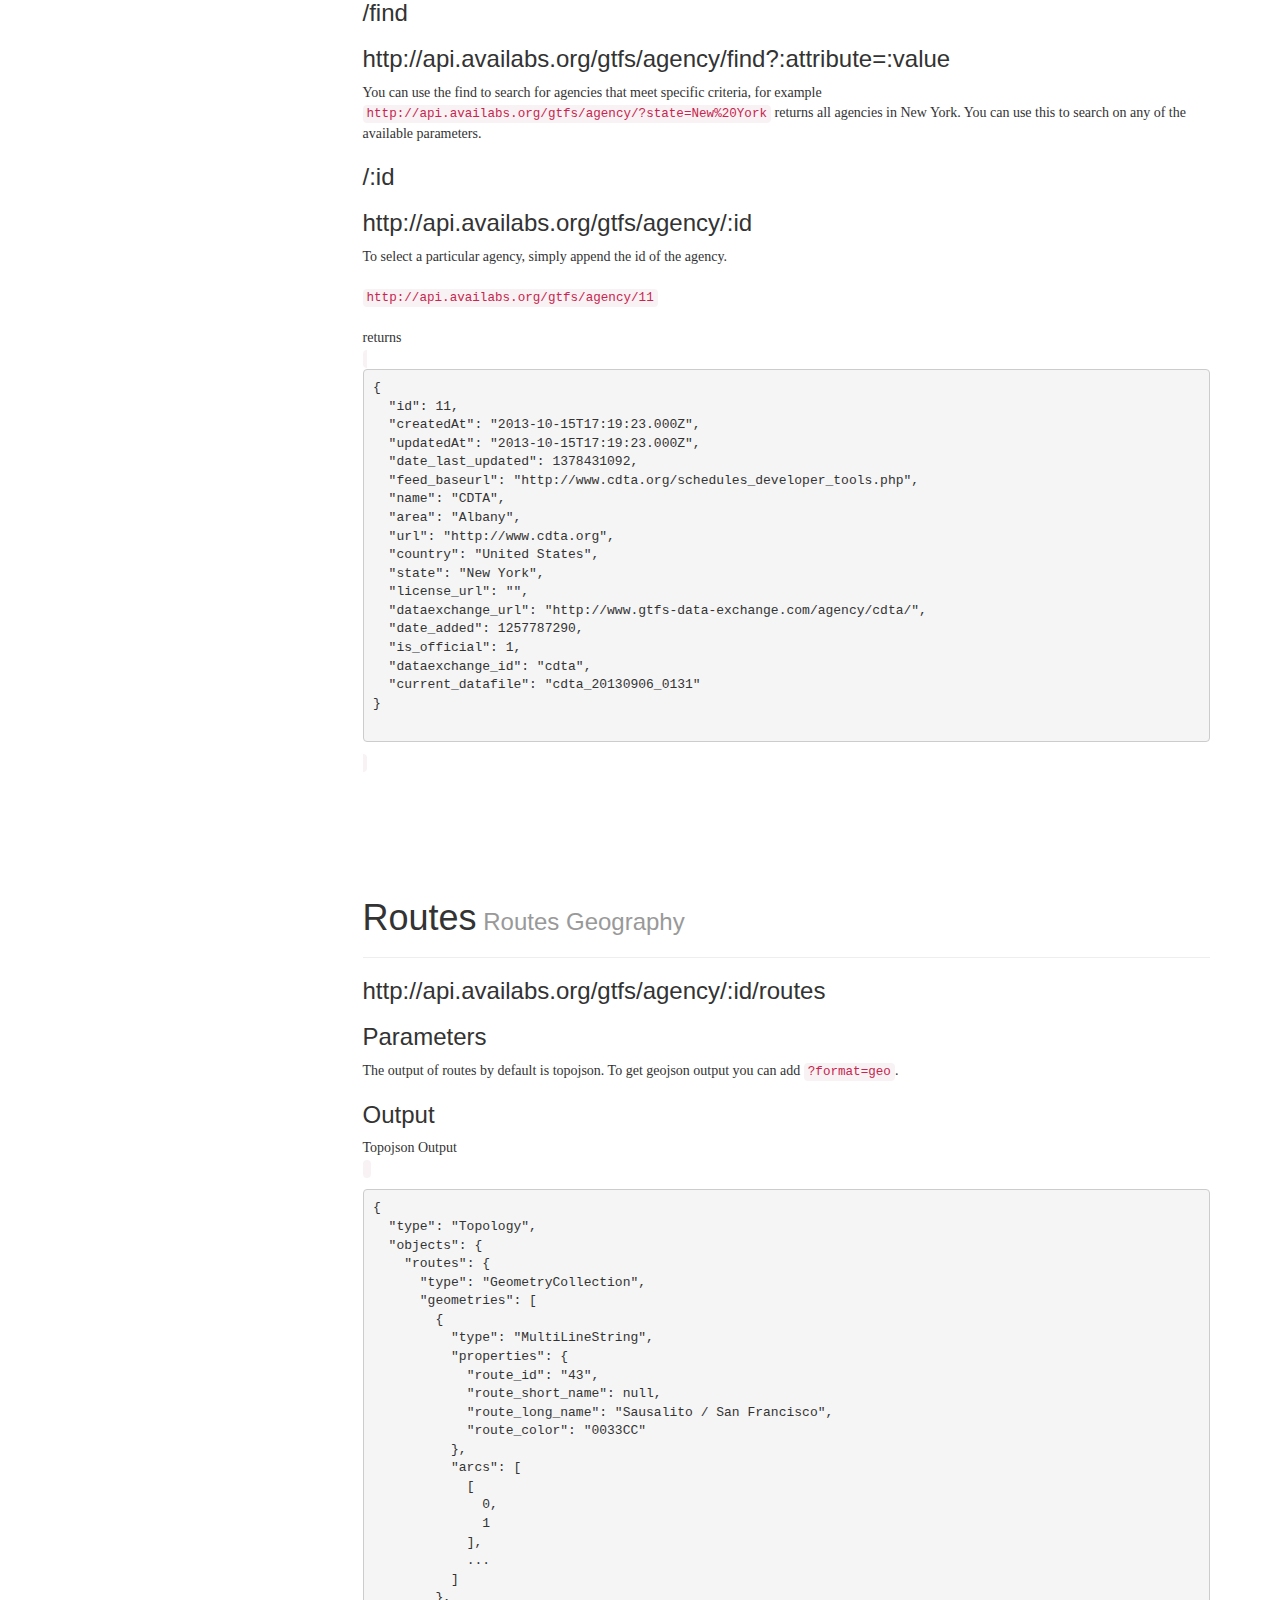
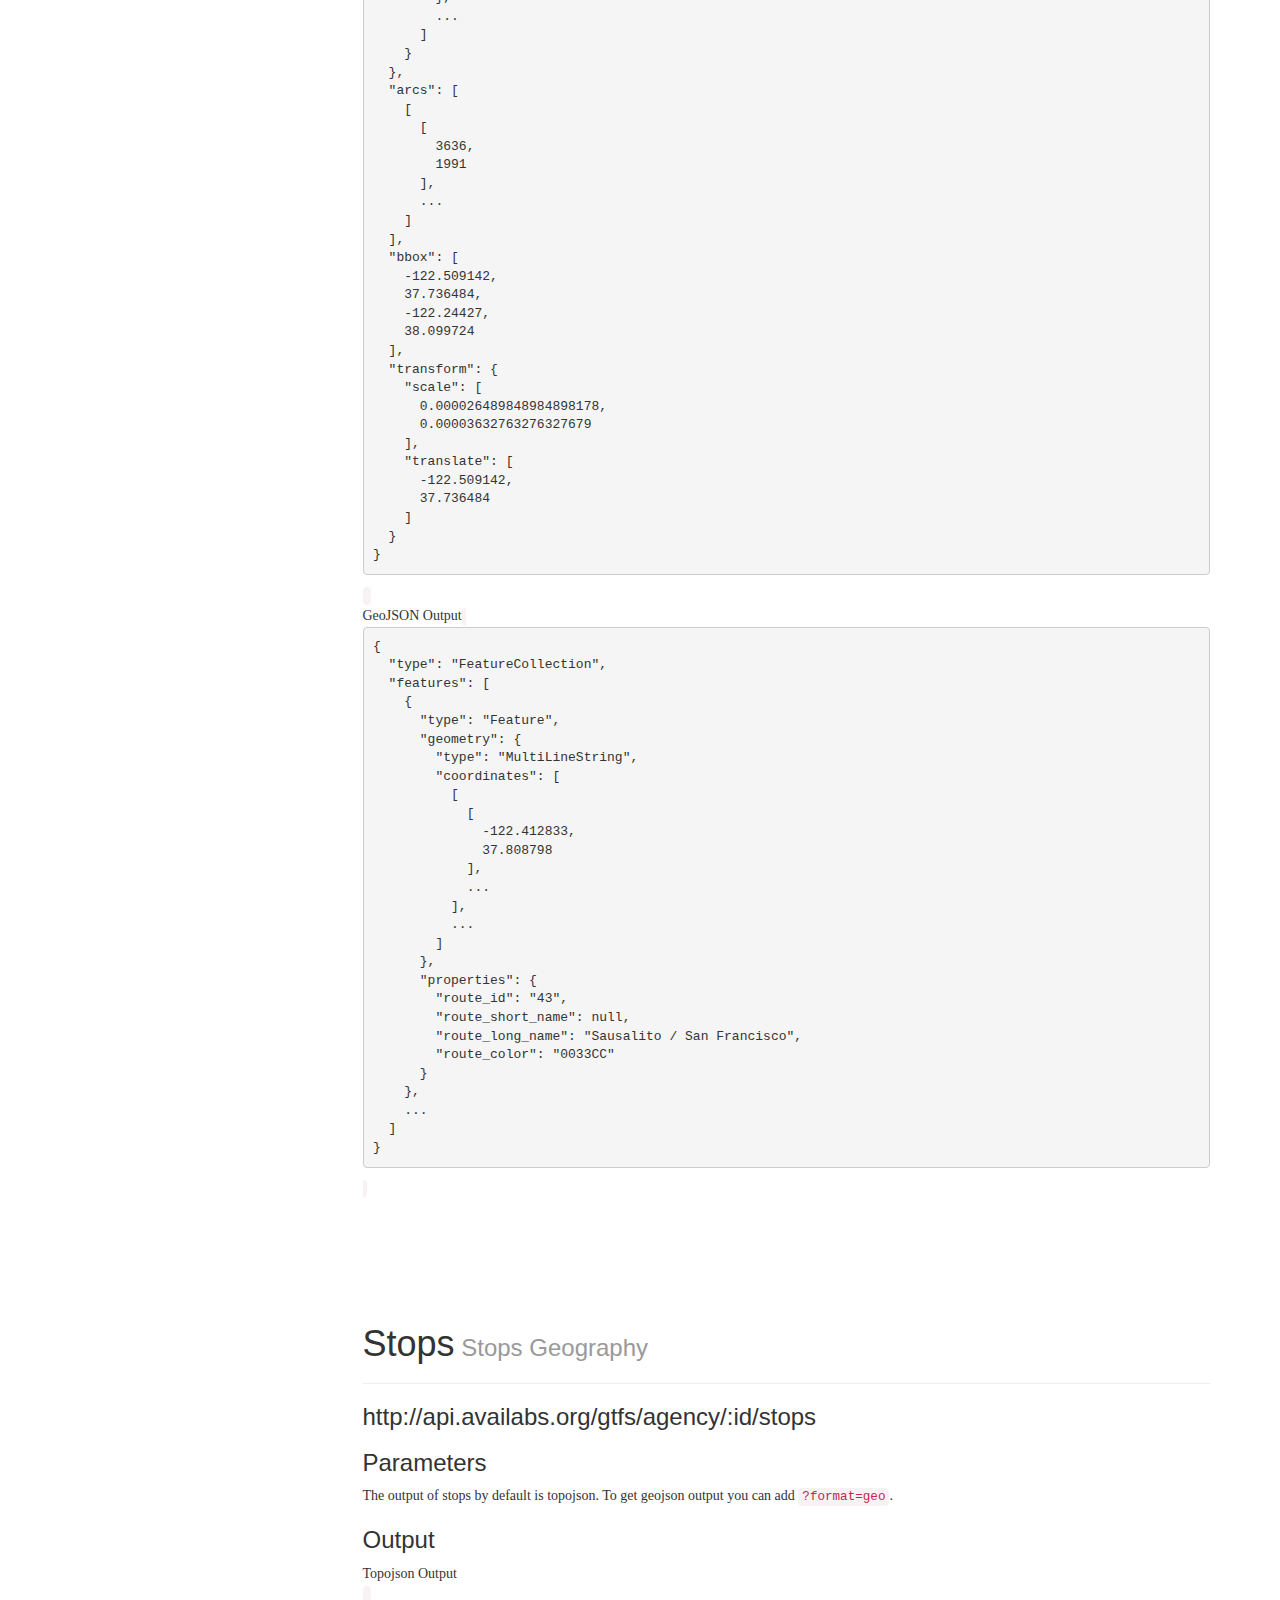
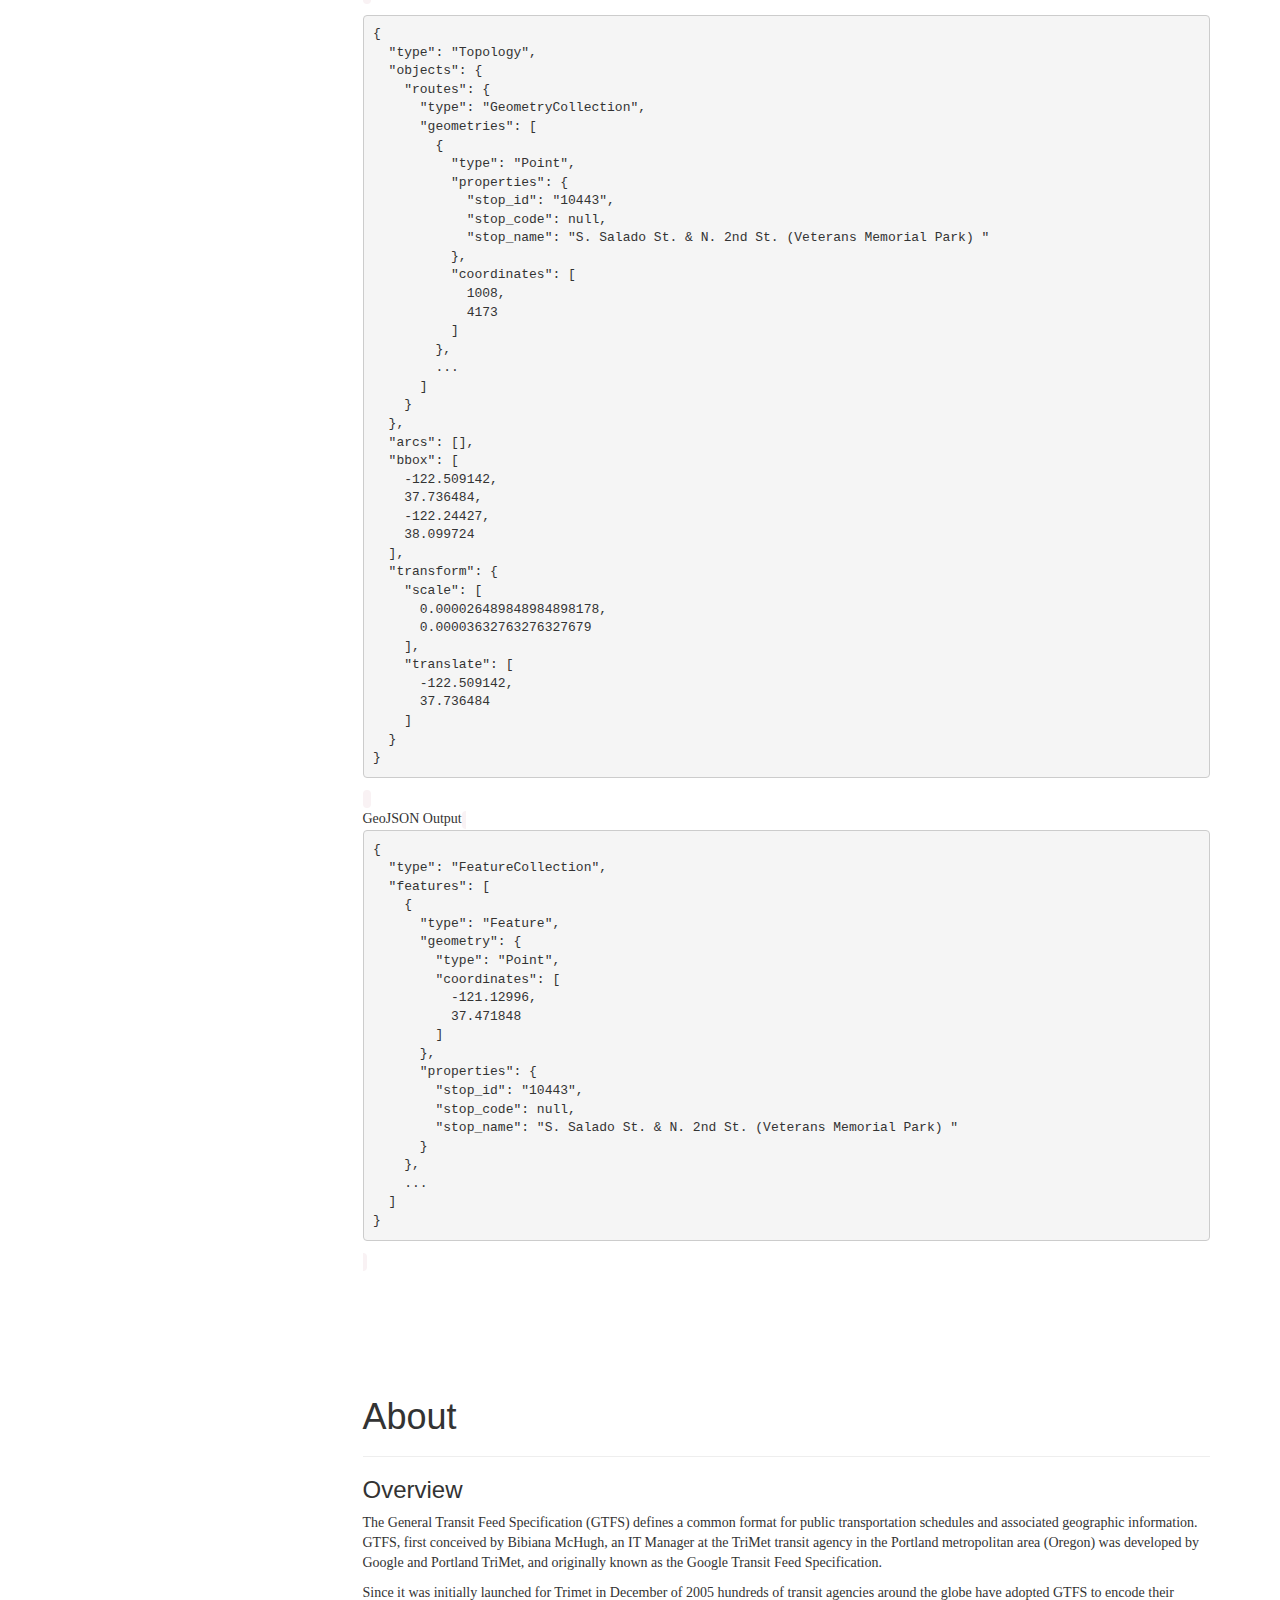
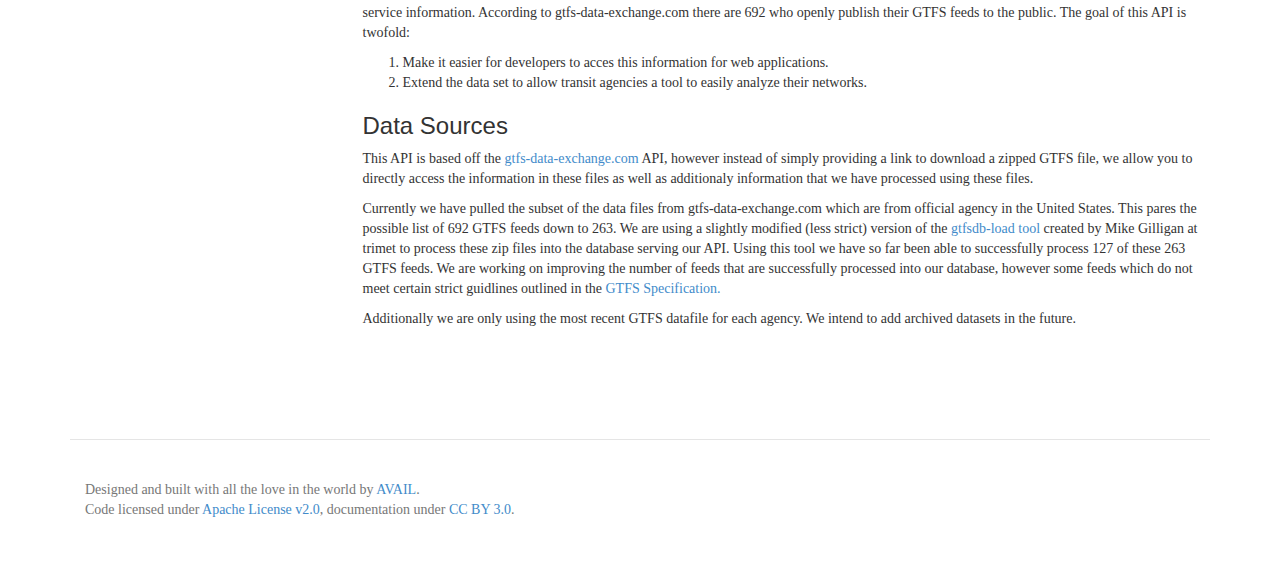
==== commit 2b92fffa: "double intro remove" ====
--- a/index.html
+++ b/index.html
@@ -99,35 +99,7 @@
       </div>
     </div>
     <div class="col-md-9" role="main">
-      <!-- Overview
-      ================================================== -->
-      <div class="bs-docs-section">
-        <div class="page-header">
-          <h1 id="docs-overview">Overview</h1>
-        </div>
-
-        <h3 id="docs-introduction">Introduction</h3>
-        <p> The General Transit Feed Specification (GTFS) defines a common format for public transportation schedules and associated geographic information. GTFS, first conceived by Bibiana McHugh, an IT Manager at the TriMet transit agency in the Portland metropolitan area (Oregon) was developed by Google and Portland TriMet, and originally known as the Google Transit Feed Specification.</p>
-        
-        <p>Since it was initially launched for TriMet in December of 2005, hundreds of transit agencies around the globe have adopted GTFS to encode their service information. According to gtfs-data-exchange.com there are 692 who openly publish their GTFS feeds. The goal of this API is twofold:  
-          <ol>
-            <li>Make it easier for developers to access this information for web applications.</li>
-            <li>Extend the data set to allow transit agencies to easily analyze their networks.</li>
-          </ol>
-        </p>
-
-        <h3 id="docs-data-sources">Data Sources</h3>
-        <p> This API is based off the <a href="http://gtfs-data-exchange.com">gtfs-data-exchange.com</a> API, however instead of providing a link to download zipped GTFS files, we allow direct access to the information in these files, as well as additional information that we have processed using these files.
-        </p>
-
-            <p>Currently we have pulled the subset of the data files from <a href="http://gtfs-data-exchange.com">gtfs-data-exchange.com</a> which are from official agencies within the United States. This pares the possible list of 692 GTFS feeds down to 263. We are using a slightly modified (less strict) version of the <a href="https://code.google.com/p/gtfsdb/">gtfsdb-load tool</a> created by Mike Gilligan at TriMet to process these zip files into the database serving our API. Using this tool we have so far been able to successfully process many of these 263 GTFS feeds. We are working on improving the number of feeds that are successfully processed into our database, however some feeds do not meet the guidelines outlined in the <a href="http://code.google.com/transit/spec/transit_feed_specification.html">GTFS Specification.</a>
-            </p>
-
-            <p>
-              Additionally we are only using the most recent GTFS data file for each agency. We intend to add archived data sets in the future. 
-            </p>
-
-      </div>
+    
       <!-- Getting Started
       ================================================== -->
       <div class="bs-docs-section">
